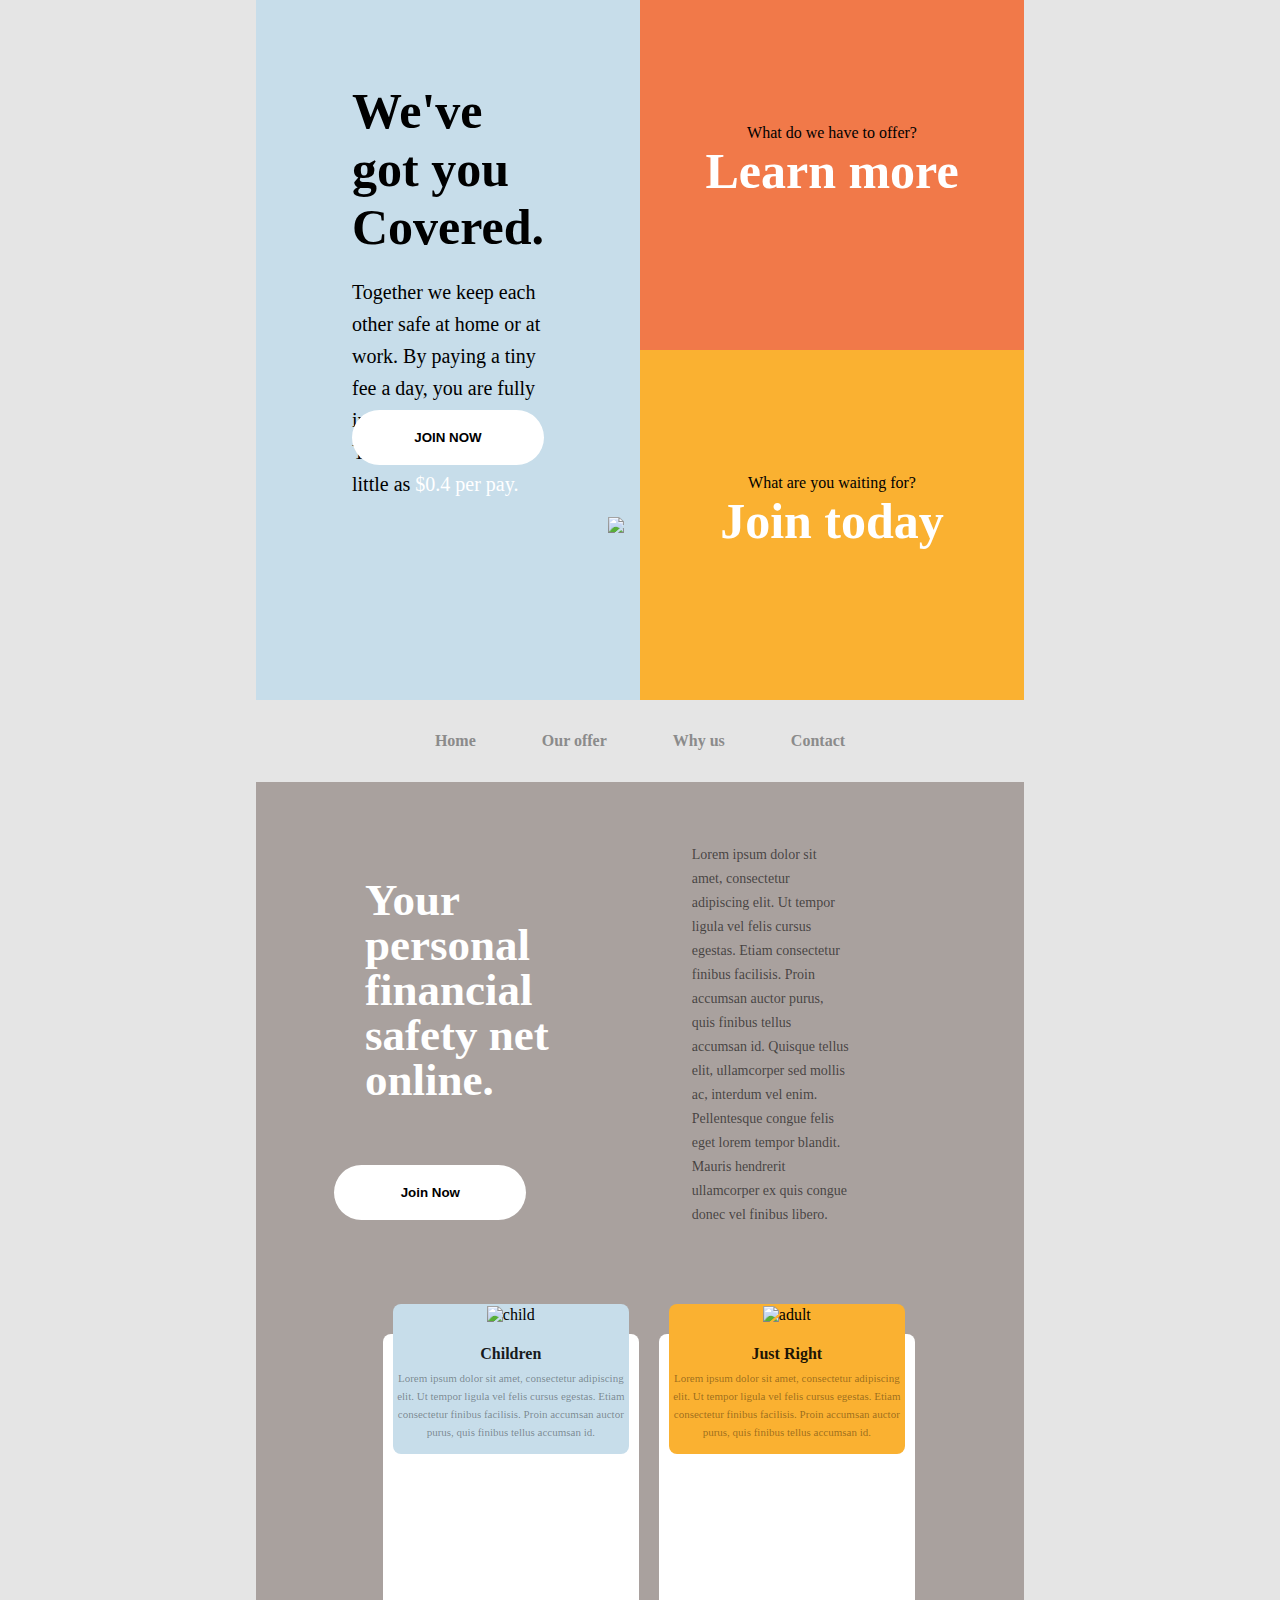
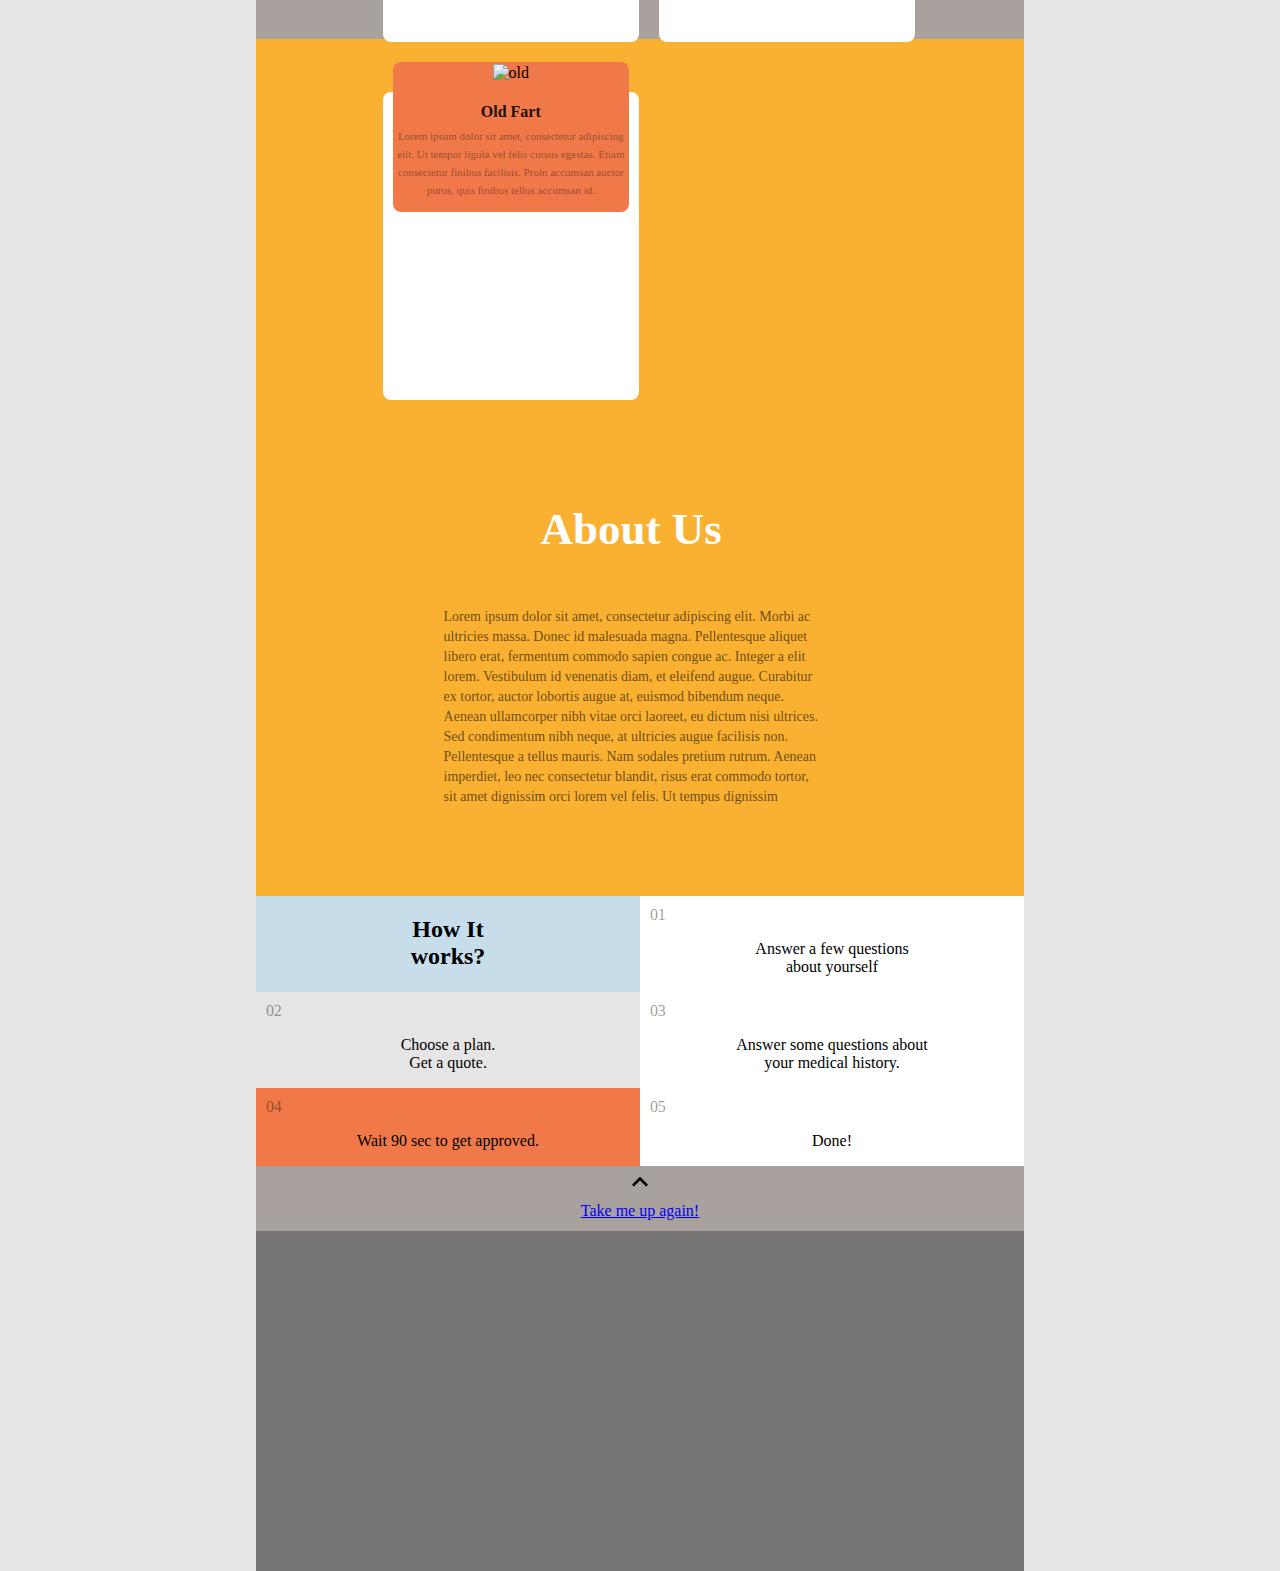
==== index.html @ 2e065f15 "Body Fix" ====
<!DOCTYPE html>
<html lang="en">
<head>
    <meta charset="UTF-8">
    <meta name="viewport" content="width=device-width, initial-scale=1.0">
    <link rel="stylesheet" href="style.css">
    <title>Home</title>
</head>
<body>
    <header>
        <section class="gheader">
            <article class="box1 blue">
                <div class="box1-item-1">
                    <h1>We've got you Covered.</h1>
                    <p>Together we keep each other safe at home or at work. By paying a tiny fee a day, you are fully insured all day long. You get it all for as little as 
                    <span class="whitetext">$0.4 per pay.</span></p>
                </div>
                <div class="box1-item-2">
                    <button>JOIN NOW</button>
                </div>
                <div class="box1-item-3">
                    <img src="img/family.png">
                </div>
            </article>
            <article class="box2 red">
                <p>What do we have to offer?</p>
                <h2 class="whitetext">Learn more</h2>
            </article>
            <article class="box3 yellow">
                <p>What are you waiting for?</p>
                <h2 class="whitetext">Join today</h2>
            </article>
        </section>
    </header>
    <nav>
        <ul class="navlist">
            <li class="nav-item"><a href="#">Home</a></li>
            <li class="nav-item"><a href="#">Our offer</a></li>
            <li class="nav-item"><a href="#">Why us</a></li>
            <li class="nav-item"><a href="contact.html">Contact</a></li>
        </ul>
    </nav>
    
    <main>
        <div class="grad-background maingrid">
          
                      <h1 class="mitem1 whitetext wrap">Your personal financial safety net online.</h1>
                      <div class="mitem2 wrap"> 
                      <button class="jbutton ">Join Now</button>   </div> 
                    <div class="mitem3 wrap">
                    <p>Lorem ipsum dolor sit amet, consectetur
                        adipiscing elit. Ut tempor ligula vel felis
                        cursus egestas. Etiam consectetur finibus
                        facilisis. Proin accumsan auctor purus, quis
                        finibus tellus accumsan id. Quisque tellus
                        elit, ullamcorper sed mollis ac, interdum vel
                        enim. Pellentesque congue felis eget lorem
                        tempor blandit. Mauris hendrerit
                        ullamcorper ex quis congue donec vel
                        finibus libero.</p>     
                    </div>
                    <div class="mitem4">
                        <ul class="hidden">
            
                            <li class="textframe">
                              <div class="blue imageframe">
                                <img class="gridimage" src="img/child.png" alt="child">
                                <div class="imgdesc">
                                  <h4>Children</h4>
                                  <p>Lorem ipsum dolor sit amet, consectetur
                                      adipiscing elit. Ut tempor ligula vel felis
                                      cursus egestas. Etiam consectetur finibus
                                      facilisis. Proin accumsan auctor purus,
                                      quis finibus tellus accumsan id.</p>
                                  </div>  
                              </div>  
                            </li>
            
                            <li class="textframe">
                              <div class="yellow imageframe">
                                <img class="gridimage" src="img/adult.png" alt="adult">
                                <div class="imgdesc">
                                  <h4>Just Right</h4>
                                  <p>Lorem ipsum dolor sit amet, consectetur
                                    adipiscing elit. Ut tempor ligula vel felis
                                    cursus egestas. Etiam consectetur finibus
                                    facilisis. Proin accumsan auctor purus,
                                    quis finibus tellus accumsan id.</p>
                                </div>  
                              </div>  
                            </li> 
            
                            <li class="textframe">
                              <div class="red imageframe">
                                <img class="gridimage"src="img/old.png" alt="old">
                                <div class="imgdesc">
                                  <h4>Old Fart</h4>
                                  <p>Lorem ipsum dolor sit amet, consectetur
                                      adipiscing elit. Ut tempor ligula vel felis
                                      cursus egestas. Etiam consectetur finibus
                                      facilisis. Proin accumsan auctor purus,
                                      quis finibus tellus accumsan id.</p>
                                </div>  
                              </div>  
                            </li>
                        </ul> 
                    </div>  
                    <div class="mitem5">
                        <h2>About Us</h2>
                        <p>Lorem ipsum dolor sit amet, consectetur adipiscing elit. Morbi ac
                            ultricies massa. Donec id malesuada magna. Pellentesque aliquet
                            libero erat, fermentum commodo sapien congue ac. Integer a elit
                            lorem. Vestibulum id venenatis diam, et eleifend augue. Curabitur ex
                            tortor, auctor lobortis augue at, euismod bibendum neque. Aenean
                            ullamcorper nibh vitae orci laoreet, eu dictum nisi ultrices. Sed
                            condimentum nibh neque, at ultricies augue facilisis non.
            
                            Pellentesque a tellus mauris. Nam sodales pretium rutrum. Aenean
                            imperdiet, leo nec consectetur blandit, risus erat commodo tortor, sit
                            amet dignissim orci lorem vel felis. Ut tempus dignissim</p>
                        </div>
                </div>
            </div>
            
<section class="flex-box">

    <div class="blue">
        <h2>How It <br>works?</h2>
    </div>

    <div class="white">
        <div class="numbers">01</div>
        <p>Answer a few questions <br>about yourself</p>
    </div>

    <div class="grey">
        <div class="numbers">02</div>
        <p>Choose a plan. <br>Get a quote.</p>
    </div>

    <div class="white">
        <div class="numbers">03</div>
        <p>Answer some questions about <br>your medical history.</p>
    </div>

    <div class="red">
        <div class="numbers">04</div>
        <p>Wait 90 sec to get approved.</p>
    </div>

    <div class="white">
        <div class="numbers">05</div>
        <p>Done!</p>
    </div>

</section>

<section class="button">
    <div class="arrow">
        <img src="img/keyboard-arrow-up.png" alt="arrow up">
    </div>
    <a href="#top">Take me up again!</a>
</section>

    </main>

    <footer>
        <section class="footer"></section>
    </footer>
</body>
</html>
---- style.css ----
html {
    font-family: Fira sans;
  }
  
  body{
    background-color:#E5E5E5;
    max-width: 60%;
    margin: auto;
    font-family: Fira Sans;
  }
  
  
  /*grid container för header*/
  .gheader{
    display: grid;
    grid-template-rows: repeat(2, 350px);
    grid-template-columns: repeat(2, 50%);
    grid-template-areas: 
    "one two"
    "one three";
  }
  
  /*box1 inuti gheader container*/
  .box1{
    grid-area: one;
    display: grid;
    align-items: center;
    justify-content: center;
    grid-template-rows: repeat(4, 25%);
    grid-template-columns: repeat(2, 50%);
  }
  
  /*class för texten inuti box1*/
  .box1-item-1{
    grid-column: 1 / 3;
    grid-row: 1 / 3;
    max-width: 50%;
    margin: auto;
    margin-top: 3rem;
  }
  
  .box1-item-1 h1{
    font-size: 50px;
    margin-block-end: 0;
  }
  
  .box1-item-1 p{
    font-size: 20px;
    line-height: 1.6;
  }
  
  /*class för knapp inuti box1*/
  .box1-item-2{
    grid-column: 1;
    grid-row: 3 / 4;
    max-width: 0;
    margin: auto;
  }
  
  .box1-item-2 button{
    background-color: white;
    text-align: center;
    cursor: pointer;
    border: none;
    padding: 20px;
    min-width: 12rem;
    border-radius: 3rem;
    font-weight: bold;
    transition: .2s transform ease-in-out;
    color: black;
  }
  
  .box1-item-2 button:hover{
    transform: scale(1.05);
  }
  
  /*class för img inuti box1*/
  .box1-item-3{
    display: flex;
    grid-column: 1 / 3;
    grid-row: 3 / 5;
    justify-self: flex-end;
    margin-right: 1rem;
  }
  
  .box1-item-3 img{
    max-height: 22em;
    max-width: 100%;
  }
  
  
  /*box2 inuti gheader container*/
  .box2{
    grid-area: two;
    display: flex;
    align-items: center;
    justify-content: center;
    flex-direction: column;
  }
  
  .box2 h2{
    font-size: 50px;
    margin-block-start: 0;
  }
  
  .box2 p{
    font-size: 16px;
    margin-block-end: 0;
  }
  
  /*box3 inuti gheader container*/
  .box3{
    grid-area: three;
    display: flex;
    align-items: center;
    justify-content: center;
    flex-direction: column;
  }
  
  .box3 h2{
    font-size: 50px;
    margin-block-start: 0;
  }
  
  .box3 p{
    font-size: 16px;
    margin-block-end: 0;
  }
  
  
/*Main grid start*/
.maingrid {
    display: grid;
    grid-template-columns: repeat(2, auto);
    grid-template-rows: repeat(4, auto);
  }
  .mitem1 {
    grid-column: 1/2;
    grid-row: 1/2;
    margin: auto;
    margin-top: 6rem;
    display: flex;
    justify-content: center;
    max-width: 50%;
  }
  .mitem2 {
    grid-column: 1/2;
    grid-row: 2/3;
    max-width: 50%;
    margin-left: 15%;
    display: flex;
    align-items: center;
    justify-content: center;
  }
  .mitem3 {
    display: flex;
    align-items: center;
    justify-content: center;
    grid-column: 2/3;
    grid-row: 1/3;
    max-width: 50%;
    margin-top: 15%;
  }
  
  .mitem4 {
    grid-column: 1/ span 3;
    grid-row: 3/4;
    display: flex;
    justify-content: center;
    margin-top: 10%;
    margin-left: 10%;
    margin-right: 10%;
  }
  .wrap    { 
    flex-wrap: wrap row;
  }  

  .mitem5 {
    grid-column: 1/3;
    grid-row: 4/6;
    display: flex;
    align-items: center;
    justify-content: center;
    flex-direction: column;
    margin-left: 25%;
    margin-right: 25%;
    margin-bottom: 10%;
  }
  .mitem2 > p {
    font-size: 20px;
    line-height: 1.6;
  }
  
  .item5 > h1 {
    font-size: 50px;
  }
  
  .item5 > p {
    max-width: 60%;
    font-size: 14px;
  }
  
  .maingrid p {
    font-size: 14px;
  }

  .imageframe {
    width: 236px;
    height: 150px;
    margin-top: -30px;
    margin-left: 10px;
    margin-right: 10px;
    border-radius: .5rem;
    align-content: center;
  
  }
  .textframe {
    background-color: white;
    text-align: center;
    max-width: 256px;
    min-height: 308px;
    border-radius: .5rem;
    margin-bottom: 50px;
    margin-left: 10px;
    margin-right: 10px;
  
  }
  .imgdesc {
    display: flex;
    align-items: center;
    flex-direction: column;  
  }
  .imgdesc > h4 {
    font-family: Frank Ruhl Libre;
    font-size: 16px;
    color: rgba(0, 0, 0, 0.9);
    margin-bottom: -5px;
  }
  .imgdesc > p {
    font-family: Fira Sans;
    font-size: 11px;
    line-height: 18px;
    color: rgba(0, 0, 0, 0.4);
  }
  .mitem1 {
      font-family: frank rhul libre;
      font-size: 45px;
      line-height: 100%;
  }
  .mitem3 {
      font-family: Fira Sans;
      font-size: 14px;
      line-height: 24px;
      color: rgba(0, 0, 0, 0.6);
  }
  .mitem5 > h2 {
      font-size: 45px;
      color: white;
  }
  .mitem5 > p {
      font-size: 14px;
      line-height: 20px;
      color: rgba(0, 0, 0, 0.6);
  }
  /*Slutet på main griden*/
  .hidden {
    display: flex;
    flex-wrap: wrap;
    list-style-type: none;
  }
  
  
  /*Slut på nested grid*/
  
  
  /*Knappen för body delen*/
  .jbutton {
    background-color: white;
    text-align: center;
    cursor: pointer;
    border: none;
    padding: 20px;
    min-width: 12rem;
    border-radius: 3rem;
    font-weight: bold;
    transition: .2s transform ease-in-out;
    color: black;
  }
  
  /* class för navlistan*/
  .navlist{
    display: flex;
    justify-content: center;
    text-align: center;
    margin: auto;
    padding: 2rem;
    justify-content: space-around;
    max-width:62%;
    font-weight: bold;
  }
  
  /* class för nav items */
  .nav-item{
    list-style: none;
  }
  
  .nav-item a{
    text-decoration: none;
    color: rgb(139, 139, 139);
  }
  
  .nav-item a:hover{
    color: black;
  }
  
  /* färger */
  .blue{
    background-color: #C7DDEA;
  }
  
  .red{
    background-color: #F17949;
  }
  
  .yellow{
    background-color: #FAB131;
  }
  
  .white {
    background-color: white;
  }
  
  .whitetext {
    color: white;
  }
  
  .darkgray {
    background-color: #A9A19E;
  }
  
  .grad-background {
    background: linear-gradient(180deg, #A9A19E 50%,#FAB131 50%);
  }
  
  
  /* Bilder till main
  .figure {
    display: grid;
    grid-template-columns: repeat(auto-fit, 230px);
    justify-content: center;
  }
  .container {
    margin: 15px;
    text-align: center;
  }
  */
  .gridimage {
    width: 100px;
    height: 170px;
    margin-top: -20px;
    padding: 0 25% 0 25%;
    object-fit: cover;
    object-position: 0px 30px;
  }
  
  /*sara*/
    .flex-box {
      display: grid;
      grid-template-columns: repeat(auto-fit, minmax(320px, 1fr));
      justify-content: center;
      text-align: center;
    }

    .flex-box > h2 {
      font-family: Frank Ruhl Libre;
      letter-spacing: -0.02em;
      color: rgba(0, 0, 0, 0.8);
    }
    
    .flex-box > p {
      font-style: normal;
      color: rgba(0, 0, 0, 0.7);
    }

    .numbers {
      font-family: Frank Ruhl Libre;
      letter-spacing: -0.02em;
      margin: 10px;
      color: rgba(0, 0, 0, 0.4);
      text-align: left;
    }

    .button {
        margin: 0 auto;
        height: 65px;
        text-align: center;
    
        background-color: #a9a19e;
    }

    .arrow {
      image-orientation: inherit;
    }
    
    
    .footer {
        margin: 0 auto;
        height: 340px;
    
        background-color: #777574;
    
    }

        /*contact element*/

    /*contact header, flexbox*/
    .contact-header{
      display: flex;
      flex-flow: row wrap;
      align-items: center;
      justify-content: flex-end;
      min-height: 350px;
      font-size: 2.4rem;
  }

  /*cheader flex items*/
  .cheader-flex-item1{
      text-align: center;
      flex-basis: 40%;
      margin-top: 3rem;
  }
  
  .cheader-flex-item2{
      justify-self: flex-start;
      flex-basis: 30%;
      margin-bottom: -3.7rem;
  }

  /*contact main*/
  .cmain{
      min-height: 600px;
  }

  /*flexbox main*/ 
  .cmain-flexbox{
      display: flex;
      flex-flow: row wrap;
      min-height: 600px;
      justify-content: space-around;
  }

  /*flexbox main items*/ 
  .cmain-flex-item1{
      flex-basis: 30%;
      margin-top: 8rem;
  }

  .cmain-flex-item1 h1{
      font-size: 2.7rem;
      margin-top: 0;
  }
 
  .cmain-flex-item2{
      flex-basis: 43%;
      margin-top: 8rem;
  }

  /*formulär*/
  .cmain-flex-item2 label{
      color: #e0dad8;
  }

  input[type=text]{
      padding: 12px;
      border: 2px solid #A9A19E;
      display: block;

  }

/*flexbox för map*/
  .map{
      background-image: url("img/map.png");
      min-height: 400px;
  }


/*contact footer*/
  .cfooter{
      min-height: 300px;
      background-color: grey;
  }


    
  
    /* Media queries */
  @media screen and (max-width:700px){
  
    body{
        max-width: 100%;
    }
    .grad-background {
        background: linear-gradient(180deg, #A9A19E 75%,#FAB131 25%);
      }
    .gheader{
        grid-template-rows: repeat(4, 350px);
        grid-template-columns: repeat(1, auto);
        grid-template-areas: 
        "one"
        "one"
        "two"
        "three";
    }
    
    .box1{
        grid-template-rows: repeat(4, auto);
        grid-template-columns: repeat(1, auto);
    }
    
    .box1-item-1{
        max-width: 100%;
        grid-row: 1 / 1;
        margin: 0;
        padding: 10px;
    }
    
    .box1-item-1 p{
        font-size: 14px;
    }
    
    .box1-item-2{
        grid-row: 2 / 3;
        max-width: 100%;
        margin: 0;
        padding: 10px;
    }
    
    nav{
        display: none;
    }
  
    }
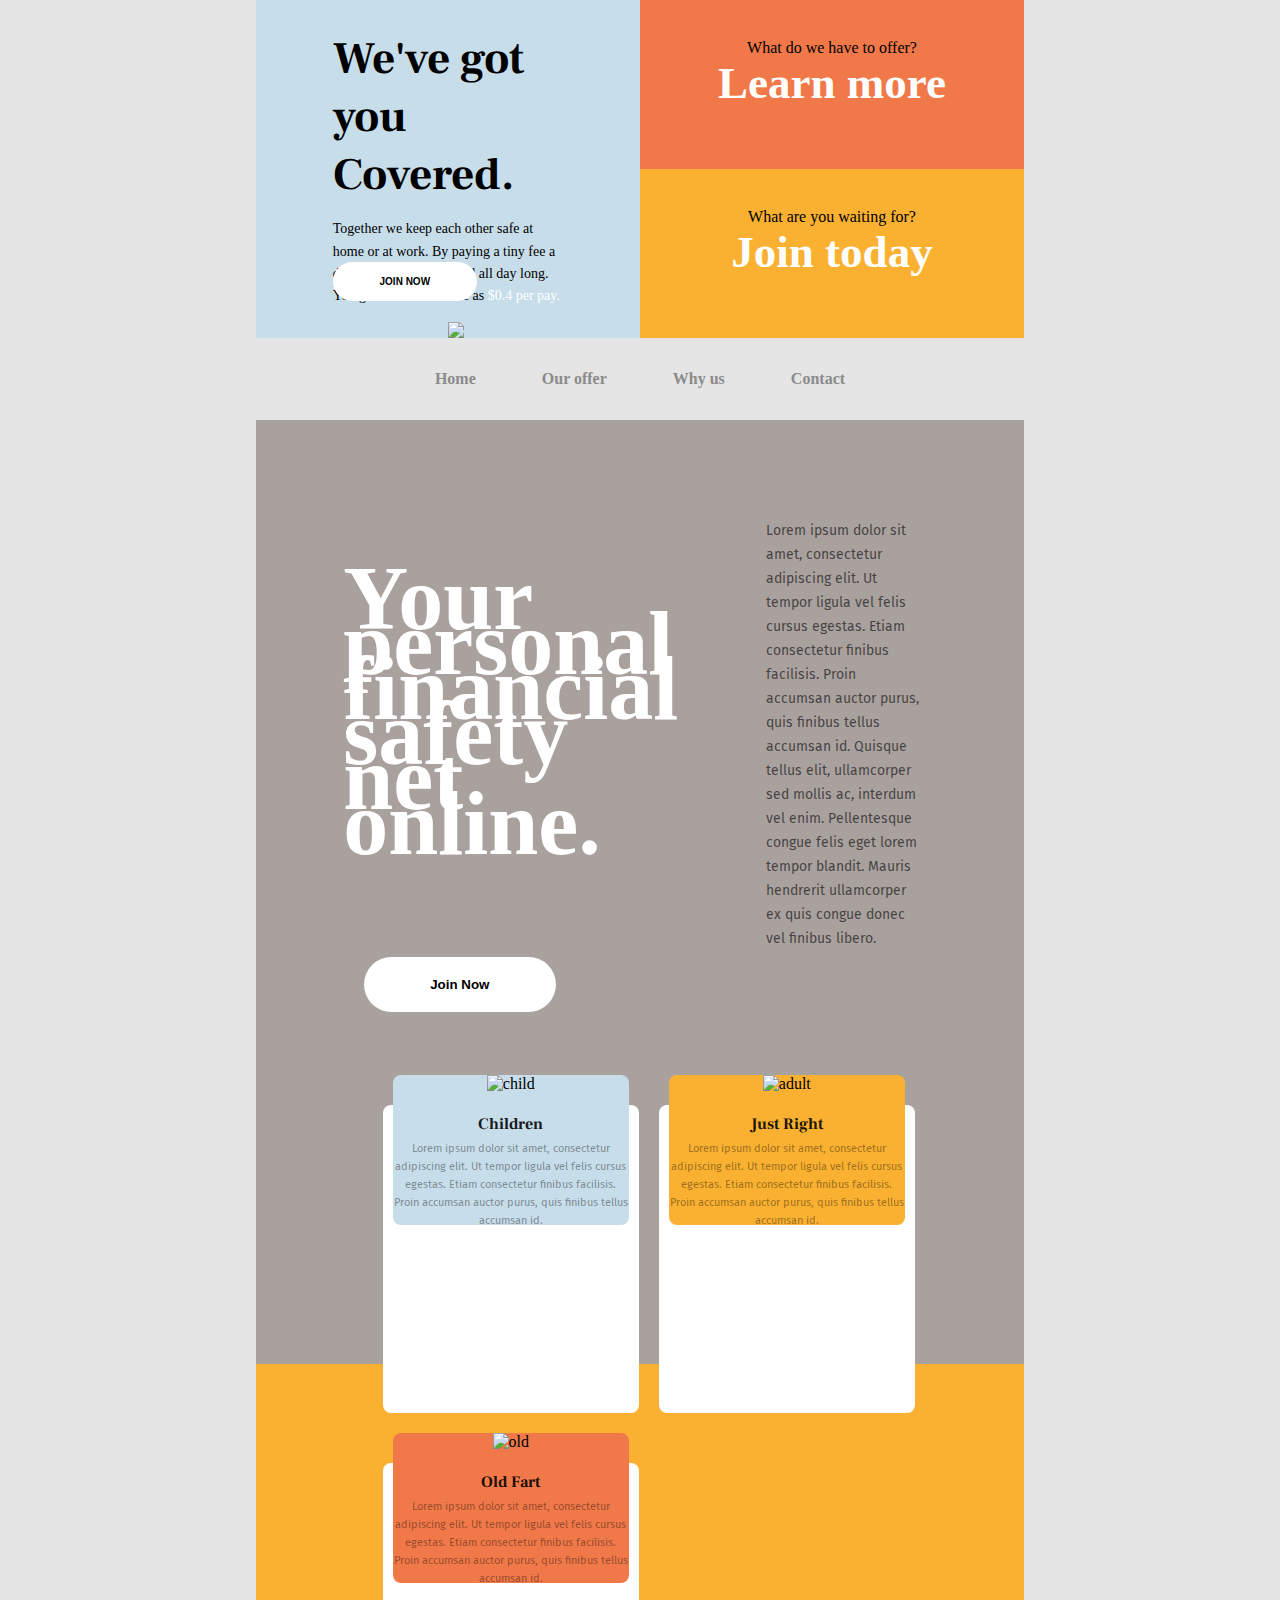
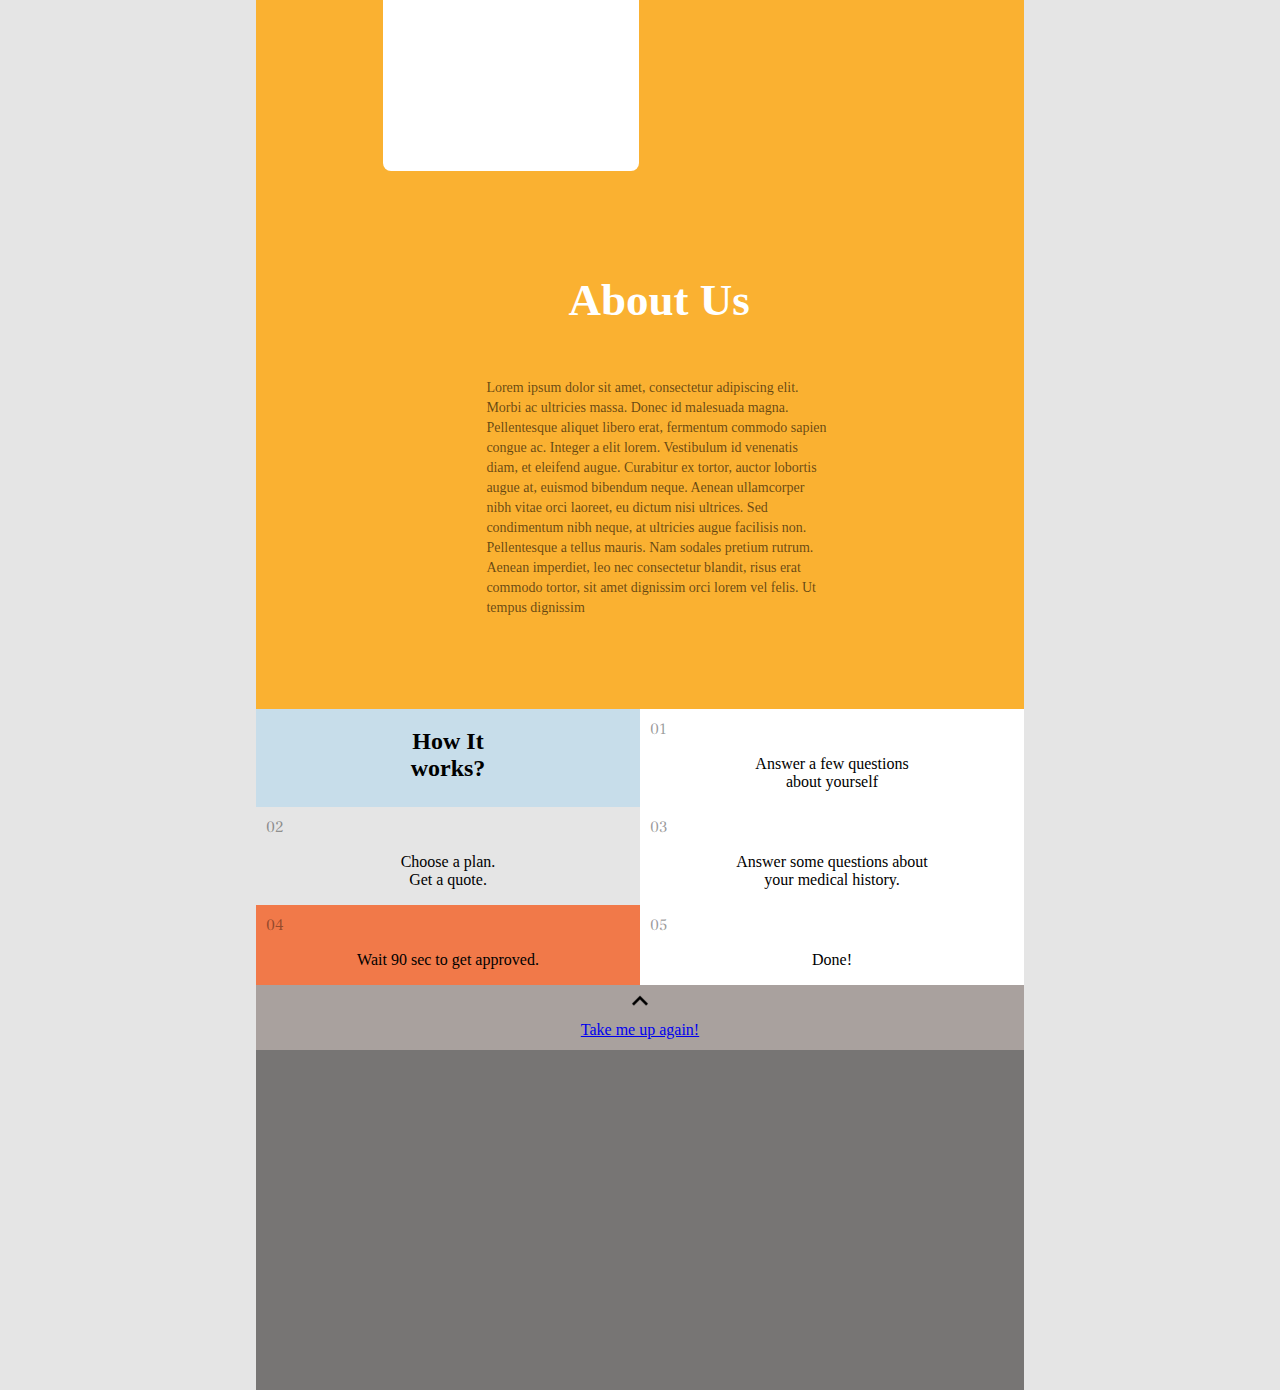
==== commit fa0425ae: "Body uppdatering" ====
--- a/index.html
+++ b/index.html
@@ -4,6 +4,7 @@
     <meta charset="UTF-8">
     <meta name="viewport" content="width=device-width, initial-scale=1.0">
     <link rel="stylesheet" href="style.css">
+    <link href="https://fonts.googleapis.com/css2?family=Fira+Sans&family=Frank+Ruhl+Libre&display=swap" rel="stylesheet">
     <title>Home</title>
 </head>
 <body>
@@ -44,10 +45,10 @@
     <main>
         <div class="grad-background maingrid">
           
-                      <h1 class="mitem1 whitetext wrap">Your personal financial safety net online.</h1>
-                      <div class="mitem2 wrap"> 
-                      <button class="jbutton ">Join Now</button>   </div> 
-                    <div class="mitem3 wrap">
+                      <div class="mitem1 mh1"><h1 style="font-family: 'frank rhul libre';" class="whitetext ">Your personal financial safety net online.</h1></div>
+                      <div class="mitem2"> 
+                      <button class="jbutton">Join Now</button>   </div> 
+                    <div class="mitem3 ">
                     <p>Lorem ipsum dolor sit amet, consectetur
                         adipiscing elit. Ut tempor ligula vel felis
                         cursus egestas. Etiam consectetur finibus
--- a/style.css
+++ b/style.css
@@ -1,19 +1,15 @@
-html {
-    font-family: Fira sans;
-  }
-  
   body{
     background-color:#E5E5E5;
     max-width: 60%;
     margin: auto;
-    font-family: Fira Sans;
+
   }
   
   
   /*grid container för header*/
   .gheader{
     display: grid;
-    grid-template-rows: repeat(2, 350px);
+    grid-template-rows: repeat(autofill, 250px);
     grid-template-columns: repeat(2, 50%);
     grid-template-areas: 
     "one two"
@@ -26,35 +22,33 @@
     display: grid;
     align-items: center;
     justify-content: center;
-    grid-template-rows: repeat(4, 25%);
+    grid-template-rows: repeat(autofill);
     grid-template-columns: repeat(2, 50%);
   }
   
   /*class för texten inuti box1*/
   .box1-item-1{
     grid-column: 1 / 3;
-    grid-row: 1 / 3;
-    max-width: 50%;
+    max-width: 60%;
     margin: auto;
-    margin-top: 3rem;
   }
   
   .box1-item-1 h1{
-    font-size: 50px;
+    font-size: 45px;
     margin-block-end: 0;
   }
   
   .box1-item-1 p{
-    font-size: 20px;
+    font-size: 14px;
     line-height: 1.6;
   }
   
   /*class för knapp inuti box1*/
   .box1-item-2{
-    grid-column: 1;
-    grid-row: 3 / 4;
-    max-width: 0;
-    margin: auto;
+    justify-self: end;
+    min-width: 60%;
+    max-width: 60%;
+    margin-top: -50%;
   }
   
   .box1-item-2 button{
@@ -62,12 +56,13 @@
     text-align: center;
     cursor: pointer;
     border: none;
-    padding: 20px;
-    min-width: 12rem;
+    padding: 14px;
+    min-width: 9rem;
     border-radius: 3rem;
     font-weight: bold;
     transition: .2s transform ease-in-out;
     color: black;
+    font-size: 10px;
   }
   
   .box1-item-2 button:hover{
@@ -76,16 +71,17 @@
   
   /*class för img inuti box1*/
   .box1-item-3{
-    display: flex;
-    grid-column: 1 / 3;
-    grid-row: 3 / 5;
-    justify-self: flex-end;
-    margin-right: 1rem;
+    grid-column: 2 / 3;
+    grid-row: 2 / 5;
+    align-self: end;
+    justify-self: end;
+    padding-right: 1rem;
+    display: contents;
   }
   
   .box1-item-3 img{
-    max-height: 22em;
     max-width: 100%;
+    object-fit: cover;
   }
   
   
@@ -99,7 +95,7 @@
   }
   
   .box2 h2{
-    font-size: 50px;
+    font-size: 45px;
     margin-block-start: 0;
   }
   
@@ -118,7 +114,7 @@
   }
   
   .box3 h2{
-    font-size: 50px;
+    font-size: 45px;
     margin-block-start: 0;
   }
   
@@ -132,8 +128,9 @@
 .maingrid {
     display: grid;
     grid-template-columns: repeat(2, auto);
-    grid-template-rows: repeat(4, auto);
-  }
+    grid-template-rows: repeat(5, auto);
+  }
+  
   .mitem1 {
     grid-column: 1/2;
     grid-row: 1/2;
@@ -143,25 +140,30 @@
     justify-content: center;
     max-width: 50%;
   }
+
   .mitem2 {
     grid-column: 1/2;
     grid-row: 2/3;
     max-width: 50%;
     margin-left: 15%;
-    display: flex;
-    align-items: center;
-    justify-content: center;
-  }
+    margin-top: 10%;
+    display: flex;
+    align-items: center;
+    justify-content: center;
+  }
+
   .mitem3 {
     display: flex;
     align-items: center;
     justify-content: center;
     grid-column: 2/3;
     grid-row: 1/3;
-    max-width: 50%;
+    max-width: 60%;
     margin-top: 15%;
   }
-  
+  h1 {
+    font-family: 'Frank Ruhl Libre', serif;
+  }
   .mitem4 {
     grid-column: 1/ span 3;
     grid-row: 3/4;
@@ -171,9 +173,6 @@
     margin-left: 10%;
     margin-right: 10%;
   }
-  .wrap    { 
-    flex-wrap: wrap row;
-  }  
 
   .mitem5 {
     grid-column: 1/3;
@@ -182,17 +181,19 @@
     align-items: center;
     justify-content: center;
     flex-direction: column;
-    margin-left: 25%;
+    margin-left: 30%;
     margin-right: 25%;
     margin-bottom: 10%;
   }
-  .mitem2 > p {
+
+  .mitem3 > div > p {
     font-size: 20px;
     line-height: 1.6;
   }
   
-  .item5 > h1 {
-    font-size: 50px;
+  .mh1 {
+    font-size: 45px;
+    font-family: 'Frank Ruhl Libre', serif;
   }
   
   .item5 > p {
@@ -262,17 +263,14 @@
       line-height: 20px;
       color: rgba(0, 0, 0, 0.6);
   }
-  /*Slutet på main griden*/
+  
   .hidden {
     display: flex;
     flex-wrap: wrap;
     list-style-type: none;
   }
   
-  
-  /*Slut på nested grid*/
-  
-  
+  /*Slutet på main griden*/
   /*Knappen för body delen*/
   .jbutton {
     background-color: white;
@@ -500,7 +498,7 @@
         max-width: 100%;
     }
     .grad-background {
-        background: linear-gradient(180deg, #A9A19E 75%,#FAB131 25%);
+        background: linear-gradient(180deg, #A9A19E 80%,#FAB131 20%);
       }
     .gheader{
         grid-template-rows: repeat(4, 350px);
@@ -512,31 +510,76 @@
         "three";
     }
     
-    .box1{
-        grid-template-rows: repeat(4, auto);
-        grid-template-columns: repeat(1, auto);
-    }
-    
-    .box1-item-1{
-        max-width: 100%;
-        grid-row: 1 / 1;
-        margin: 0;
-        padding: 10px;
-    }
-    
-    .box1-item-1 p{
-        font-size: 14px;
-    }
-    
+    .box1-item-1, .box1-item-2{
+      max-width: 90%;
+      min-width: 90%;
+      padding: 0;
+    }
+
     .box1-item-2{
-        grid-row: 2 / 3;
-        max-width: 100%;
-        margin: 0;
-        padding: 10px;
-    }
-    
+      grid-column: 1;
+      grid-row: 2;
+      margin: 0;
+    }
+
+    .box1-item-3{
+      display: block;
+      max-width: 85%;
+      grid-column: 1/3;
+      grid-row: 3;
+      overflow: auto;
+      margin-bottom: -1%;
+    }
+
     nav{
         display: none;
     }
-  
+
+    .mitem1 {
+      grid-column: 1/4;
+      grid-row: 1/2;
+      margin-top: 5%;
+      margin-left: 5%;
+      margin-right: -25px;
+  }
+    
+    .mitem2 {
+      grid-column: 1/2;
+      grid-row: 2/3;
+      margin-left: 25%;
+      margin-top: 10%;
+      display: flex;
+      align-items: center;
+      justify-content: center;
+  }
+    
+    .mitem3 {
+      display: flex;
+      grid-column: 1/4;
+      grid-row: 3/3;
+      margin-top: 15%;
+      margin-right: 40px;
+      margin-left: 10%;
+  }
+      
+   .mitem4 {
+      grid-column: 1/2;
+      grid-row: 4/5;
+      margin-top: 10%;
+      margin-right: 10%;
+  }
+
+  .mitem5 {
+      grid-column: 1/3;
+      grid-row: 5/6;
+      display: flex;
+      align-items: center;
+      justify-content: center;
+      flex-direction: column;
+      margin-top: -40px;
+      margin-left: 10%;
+      margin-right: 5%;
+      margin-bottom: 15%;
+  }
+
     }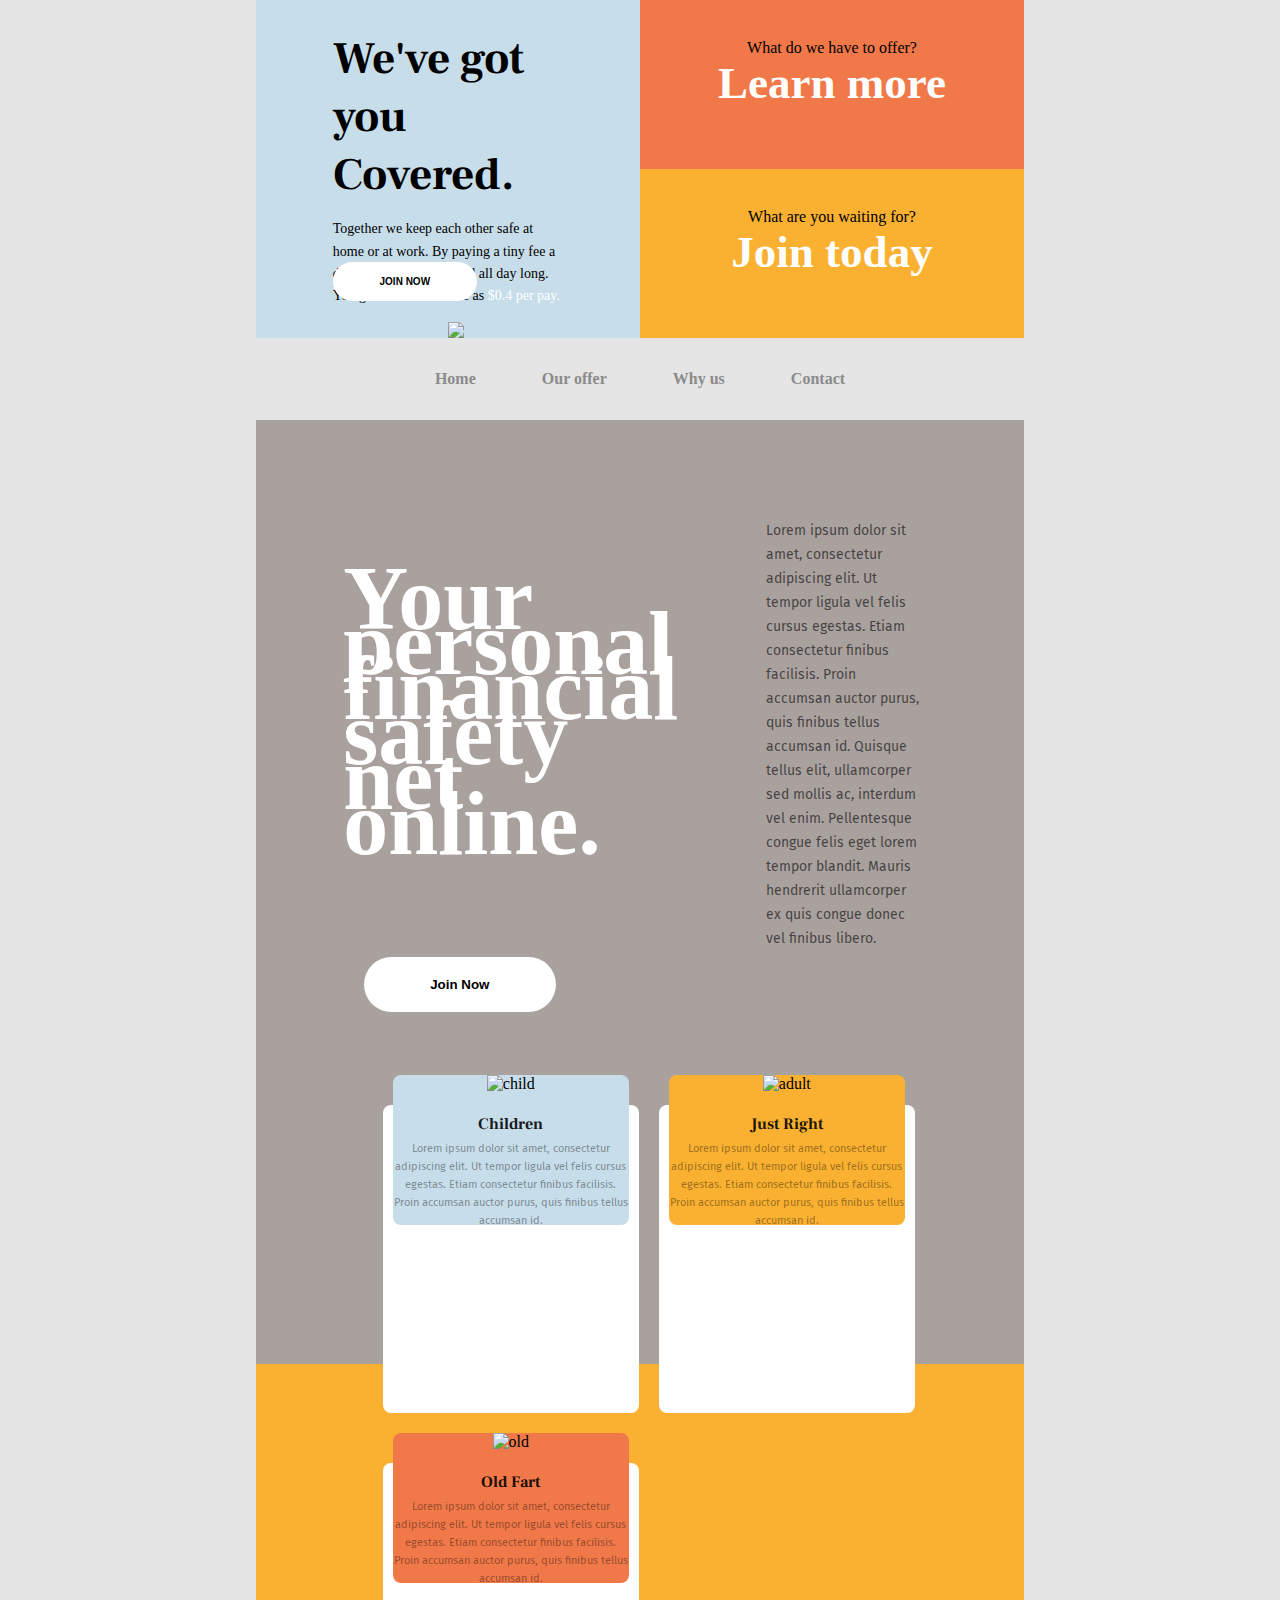
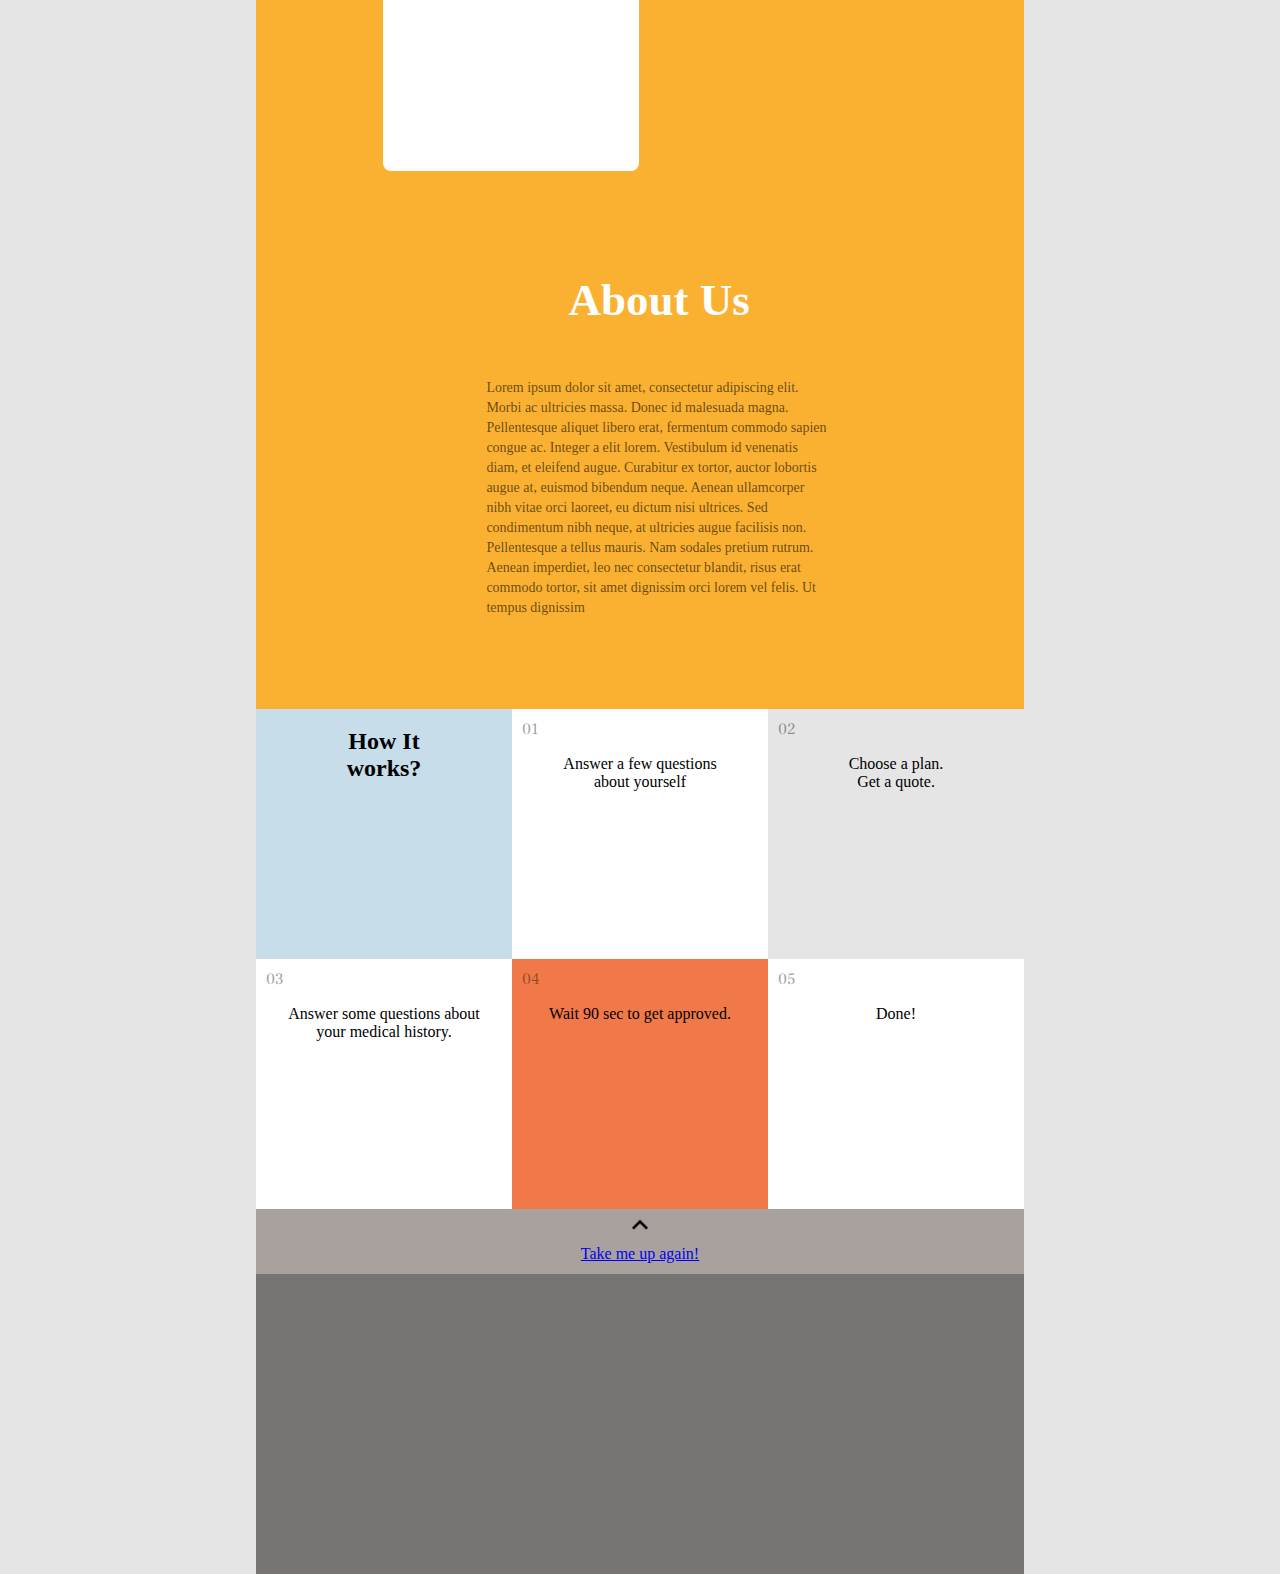
==== commit 80a9bd39: "Merge branch 'master' of https://github.com/NicholasRumack/insurance-project" ====
--- a/index.html
+++ b/index.html
@@ -125,31 +125,31 @@
             
 <section class="flex-box">
 
-    <div class="blue">
+    <div class="blue box">
         <h2>How It <br>works?</h2>
     </div>
 
-    <div class="white">
+    <div class="white box">
         <div class="numbers">01</div>
         <p>Answer a few questions <br>about yourself</p>
     </div>
 
-    <div class="grey">
+    <div class="grey box">
         <div class="numbers">02</div>
         <p>Choose a plan. <br>Get a quote.</p>
     </div>
 
-    <div class="white">
+    <div class="white box">
         <div class="numbers">03</div>
         <p>Answer some questions about <br>your medical history.</p>
     </div>
 
-    <div class="red">
+    <div class="red box">
         <div class="numbers">04</div>
         <p>Wait 90 sec to get approved.</p>
     </div>
 
-    <div class="white">
+    <div class="white box">
         <div class="numbers">05</div>
         <p>Done!</p>
     </div>
--- a/style.css
+++ b/style.css
@@ -364,9 +364,13 @@
   /*sara*/
     .flex-box {
       display: grid;
-      grid-template-columns: repeat(auto-fit, minmax(320px, 1fr));
+      grid-template-columns: repeat(auto-fit, minmax(250px, 1fr));
       justify-content: center;
       text-align: center;
+      }
+
+    .box {
+      min-height: 250px;
     }
 
     .flex-box > h2 {
@@ -402,9 +406,7 @@
     
     
     .footer {
-        margin: 0 auto;
-        height: 340px;
-    
+        height: 300px;
         background-color: #777574;
     
     }
@@ -482,12 +484,12 @@
   }
 
 
-/*contact footer*/
+/*contact footer
   .cfooter{
       min-height: 300px;
       background-color: grey;
   }
-
+*/
 
     
   
@@ -581,5 +583,13 @@
       margin-right: 5%;
       margin-bottom: 15%;
   }
+    .flex-box {
+      max-width: 100%;
+      min-width: 100%;
+    }
+
+    .button {
+      display: none;
+    }
 
     }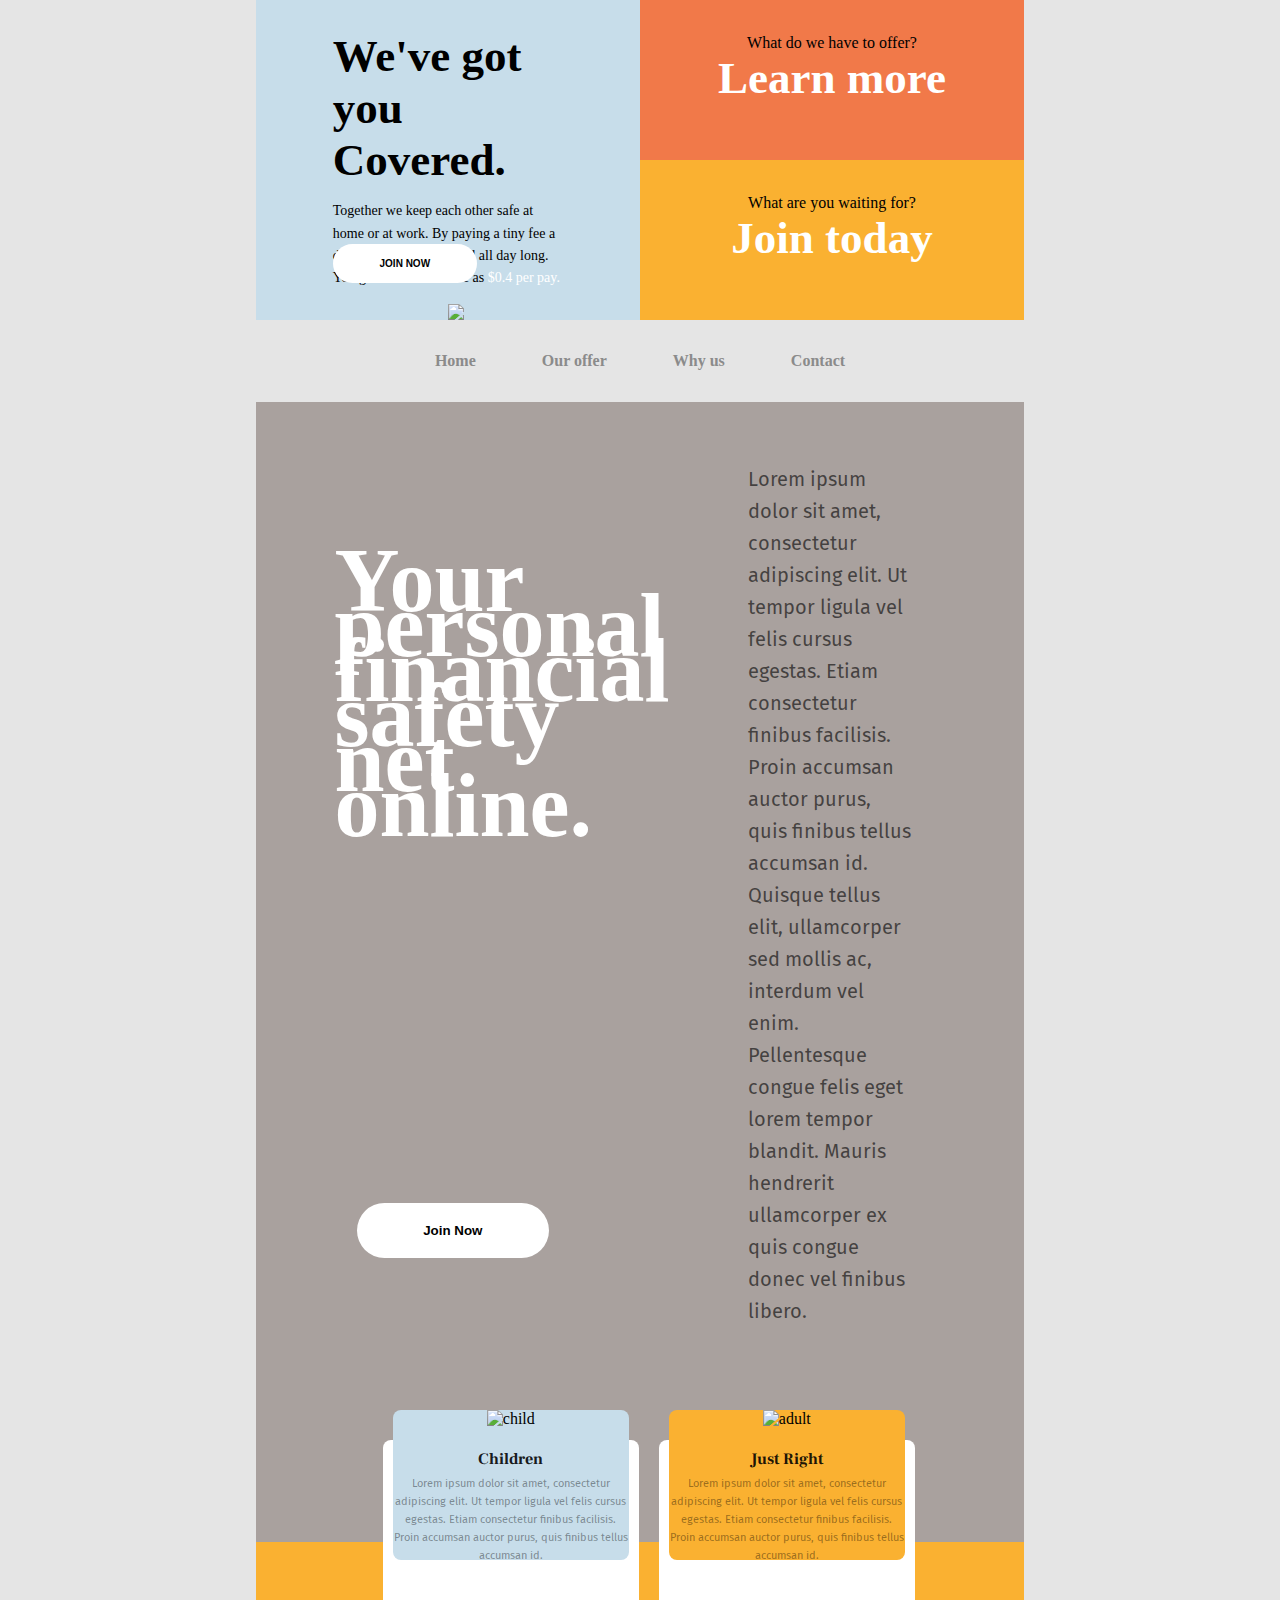
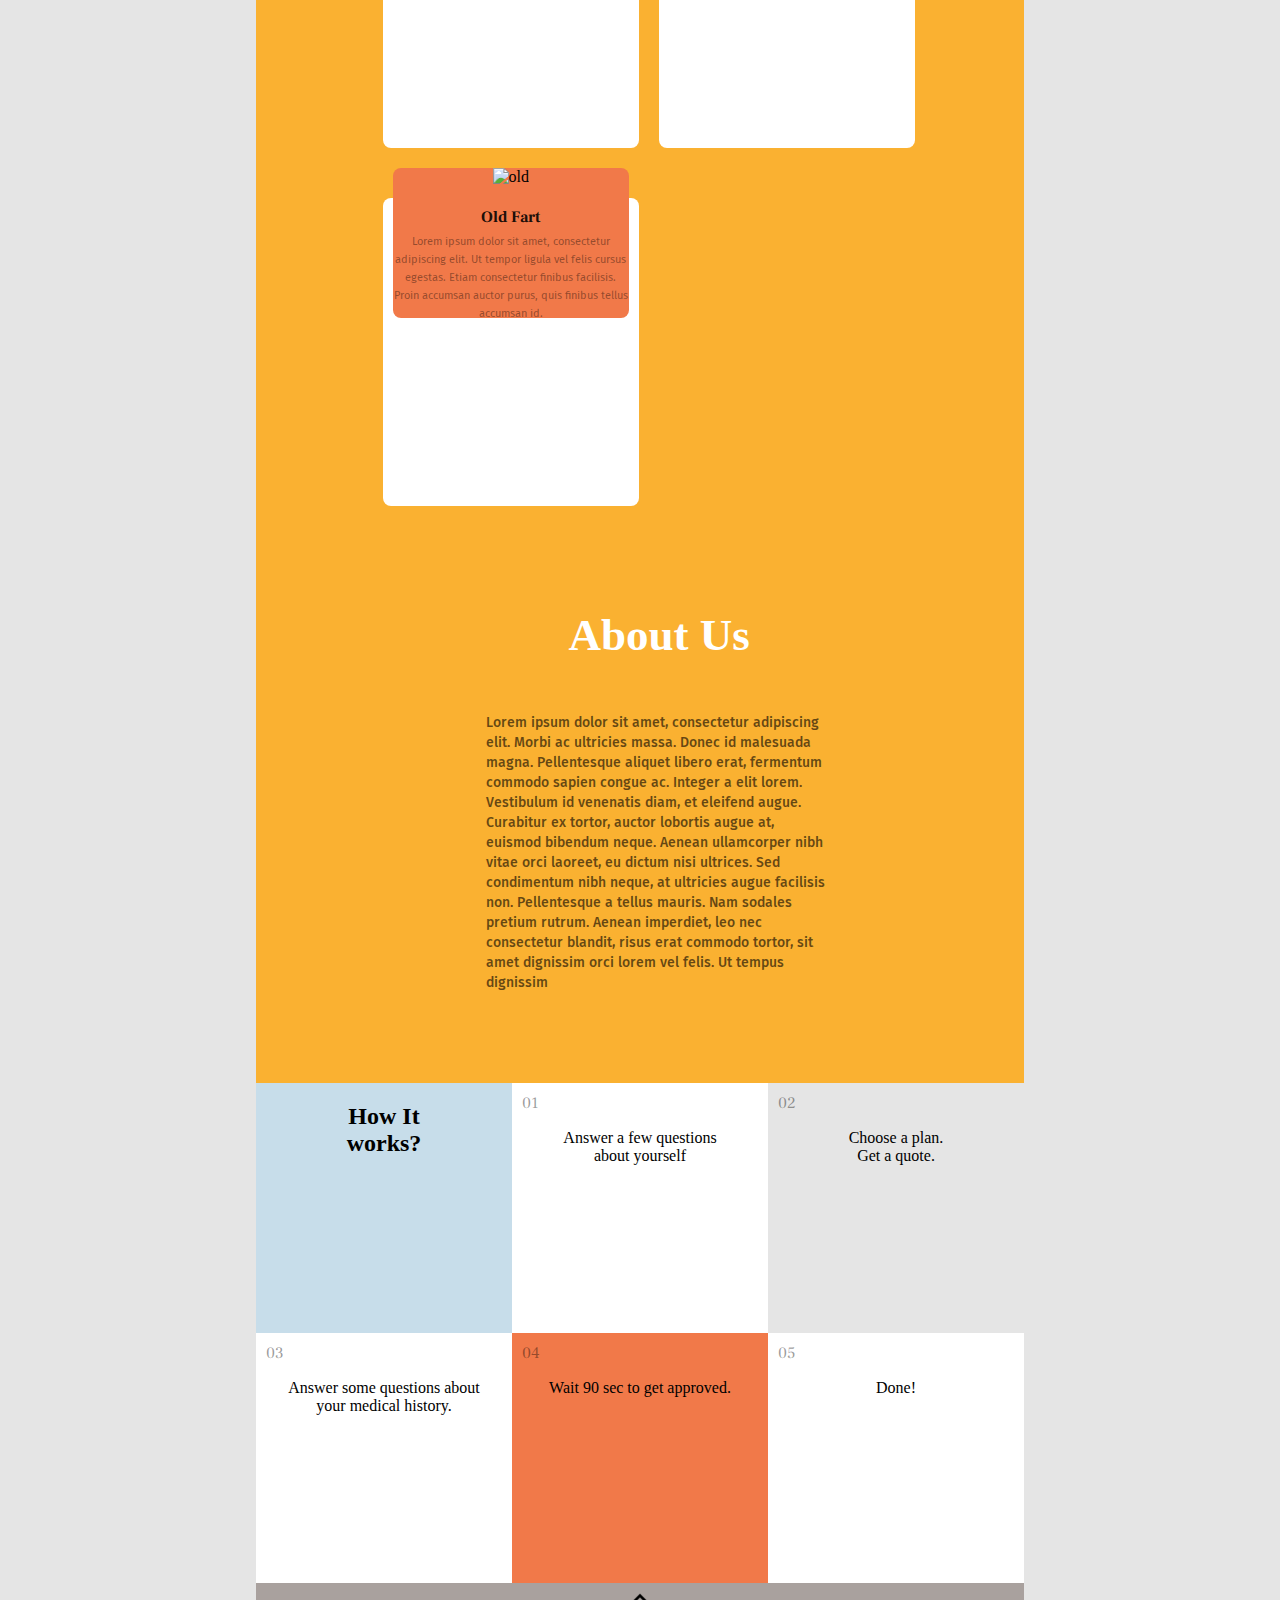
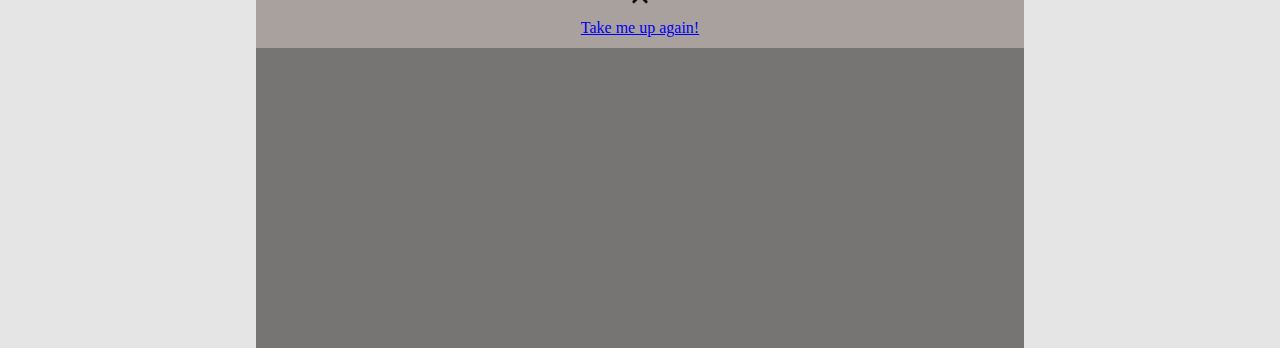
==== commit 3da13a86: "Snart klar med mitten" ====
--- a/index.html
+++ b/index.html
@@ -45,7 +45,7 @@
     <main>
         <div class="grad-background maingrid">
           
-                      <div class="mitem1 mh1"><h1 style="font-family: 'frank rhul libre';" class="whitetext ">Your personal financial safety net online.</h1></div>
+                      <div class="mitem1"><h1 class="whitetext">Your personal financial safety net online.</h1></div>
                       <div class="mitem2"> 
                       <button class="jbutton">Join Now</button>   </div> 
                     <div class="mitem3 ">
--- a/style.css
+++ b/style.css
@@ -1,8 +1,8 @@
-  body{
+body{
     background-color:#E5E5E5;
     max-width: 60%;
     margin: auto;
-
+  
   }
   
   
@@ -124,8 +124,8 @@
   }
   
   
-/*Main grid start*/
-.maingrid {
+  /*Main grid start*/
+  .maingrid {
     display: grid;
     grid-template-columns: repeat(2, auto);
     grid-template-rows: repeat(5, auto);
@@ -140,7 +140,7 @@
     justify-content: center;
     max-width: 50%;
   }
-
+  
   .mitem2 {
     grid-column: 1/2;
     grid-row: 2/3;
@@ -151,7 +151,7 @@
     align-items: center;
     justify-content: center;
   }
-
+  
   .mitem3 {
     display: flex;
     align-items: center;
@@ -161,9 +161,7 @@
     max-width: 60%;
     margin-top: 15%;
   }
-  h1 {
-    font-family: 'Frank Ruhl Libre', serif;
-  }
+  
   .mitem4 {
     grid-column: 1/ span 3;
     grid-row: 3/4;
@@ -173,7 +171,7 @@
     margin-left: 10%;
     margin-right: 10%;
   }
-
+  
   .mitem5 {
     grid-column: 1/3;
     grid-row: 4/6;
@@ -183,28 +181,22 @@
     flex-direction: column;
     margin-left: 30%;
     margin-right: 25%;
-    margin-bottom: 10%;
-  }
-
-  .mitem3 > div > p {
+    margin-bottom: 10%;    
+  }
+  
+  .mitem3 > p {
     font-size: 20px;
     line-height: 1.6;
-  }
-  
-  .mh1 {
-    font-size: 45px;
-    font-family: 'Frank Ruhl Libre', serif;
+    font-family: 'fira sans';
   }
   
   .item5 > p {
     max-width: 60%;
     font-size: 14px;
-  }
-  
-  .maingrid p {
-    font-size: 14px;
-  }
-
+    font-family: 'fira sans';
+  }
+  
+  
   .imageframe {
     width: 236px;
     height: 150px;
@@ -232,24 +224,24 @@
     flex-direction: column;  
   }
   .imgdesc > h4 {
-    font-family: Frank Ruhl Libre;
+    font-family: 'Frank Ruhl Libre';
     font-size: 16px;
     color: rgba(0, 0, 0, 0.9);
     margin-bottom: -5px;
   }
   .imgdesc > p {
-    font-family: Fira Sans;
+    font-family: 'Fira Sans';
     font-size: 11px;
     line-height: 18px;
     color: rgba(0, 0, 0, 0.4);
   }
   .mitem1 {
-      font-family: frank rhul libre;
+      font-family: 'frank rhul libre';
       font-size: 45px;
       line-height: 100%;
   }
   .mitem3 {
-      font-family: Fira Sans;
+      font-family: 'Fira Sans';
       font-size: 14px;
       line-height: 24px;
       color: rgba(0, 0, 0, 0.6);
@@ -257,11 +249,14 @@
   .mitem5 > h2 {
       font-size: 45px;
       color: white;
+      font-family: 'frank rhul libre';
   }
   .mitem5 > p {
-      font-size: 14px;
-      line-height: 20px;
-      color: rgba(0, 0, 0, 0.6);
+    font-size: 14px;
+    line-height: 20px;
+    font-weight: 500;
+    color: rgba(0, 0, 0, 0.6);
+    font-family: 'fira sans';
   }
   
   .hidden {
@@ -368,13 +363,13 @@
       justify-content: center;
       text-align: center;
       }
-
+  
     .box {
       min-height: 250px;
     }
-
+  
     .flex-box > h2 {
-      font-family: Frank Ruhl Libre;
+      font-family: 'Frank Ruhl Libre';
       letter-spacing: -0.02em;
       color: rgba(0, 0, 0, 0.8);
     }
@@ -383,15 +378,15 @@
       font-style: normal;
       color: rgba(0, 0, 0, 0.7);
     }
-
+  
     .numbers {
-      font-family: Frank Ruhl Libre;
+      font-family: 'Frank Ruhl Libre';
       letter-spacing: -0.02em;
       margin: 10px;
       color: rgba(0, 0, 0, 0.4);
       text-align: left;
     }
-
+  
     .button {
         margin: 0 auto;
         height: 65px;
@@ -399,7 +394,7 @@
     
         background-color: #a9a19e;
     }
-
+  
     .arrow {
       image-orientation: inherit;
     }
@@ -410,9 +405,9 @@
         background-color: #777574;
     
     }
-
+  
         /*contact element*/
-
+  
     /*contact header, flexbox*/
     .contact-header{
       display: flex;
@@ -422,7 +417,7 @@
       min-height: 350px;
       font-size: 2.4rem;
   }
-
+  
   /*cheader flex items*/
   .cheader-flex-item1{
       text-align: center;
@@ -435,12 +430,12 @@
       flex-basis: 30%;
       margin-bottom: -3.7rem;
   }
-
+  
   /*contact main*/
   .cmain{
       min-height: 600px;
   }
-
+  
   /*flexbox main*/ 
   .cmain-flexbox{
       display: flex;
@@ -448,49 +443,49 @@
       min-height: 600px;
       justify-content: space-around;
   }
-
+  
   /*flexbox main items*/ 
   .cmain-flex-item1{
       flex-basis: 30%;
       margin-top: 8rem;
   }
-
+  
   .cmain-flex-item1 h1{
       font-size: 2.7rem;
       margin-top: 0;
   }
- 
+  
   .cmain-flex-item2{
       flex-basis: 43%;
       margin-top: 8rem;
   }
-
+  
   /*formulär*/
   .cmain-flex-item2 label{
       color: #e0dad8;
   }
-
+  
   input[type=text]{
       padding: 12px;
       border: 2px solid #A9A19E;
       display: block;
-
-  }
-
-/*flexbox för map*/
+  
+  }
+  
+  /*flexbox för map*/
   .map{
       background-image: url("img/map.png");
       min-height: 400px;
   }
-
-
-/*contact footer
+  
+  
+  /*contact footer
   .cfooter{
       min-height: 300px;
       background-color: grey;
   }
-*/
-
+  */
+  
     
   
     /* Media queries */
@@ -517,13 +512,13 @@
       min-width: 90%;
       padding: 0;
     }
-
+  
     .box1-item-2{
       grid-column: 1;
       grid-row: 2;
       margin: 0;
     }
-
+  
     .box1-item-3{
       display: block;
       max-width: 85%;
@@ -532,17 +527,16 @@
       overflow: auto;
       margin-bottom: -1%;
     }
-
+  
     nav{
         display: none;
     }
-
+  
     .mitem1 {
       grid-column: 1/4;
       grid-row: 1/2;
       margin-top: 5%;
-      margin-left: 5%;
-      margin-right: -25px;
+  
   }
     
     .mitem2 {
@@ -570,7 +564,7 @@
       margin-top: 10%;
       margin-right: 10%;
   }
-
+  
   .mitem5 {
       grid-column: 1/3;
       grid-row: 5/6;
@@ -587,9 +581,9 @@
       max-width: 100%;
       min-width: 100%;
     }
-
+  
     .button {
       display: none;
     }
-
+  
     }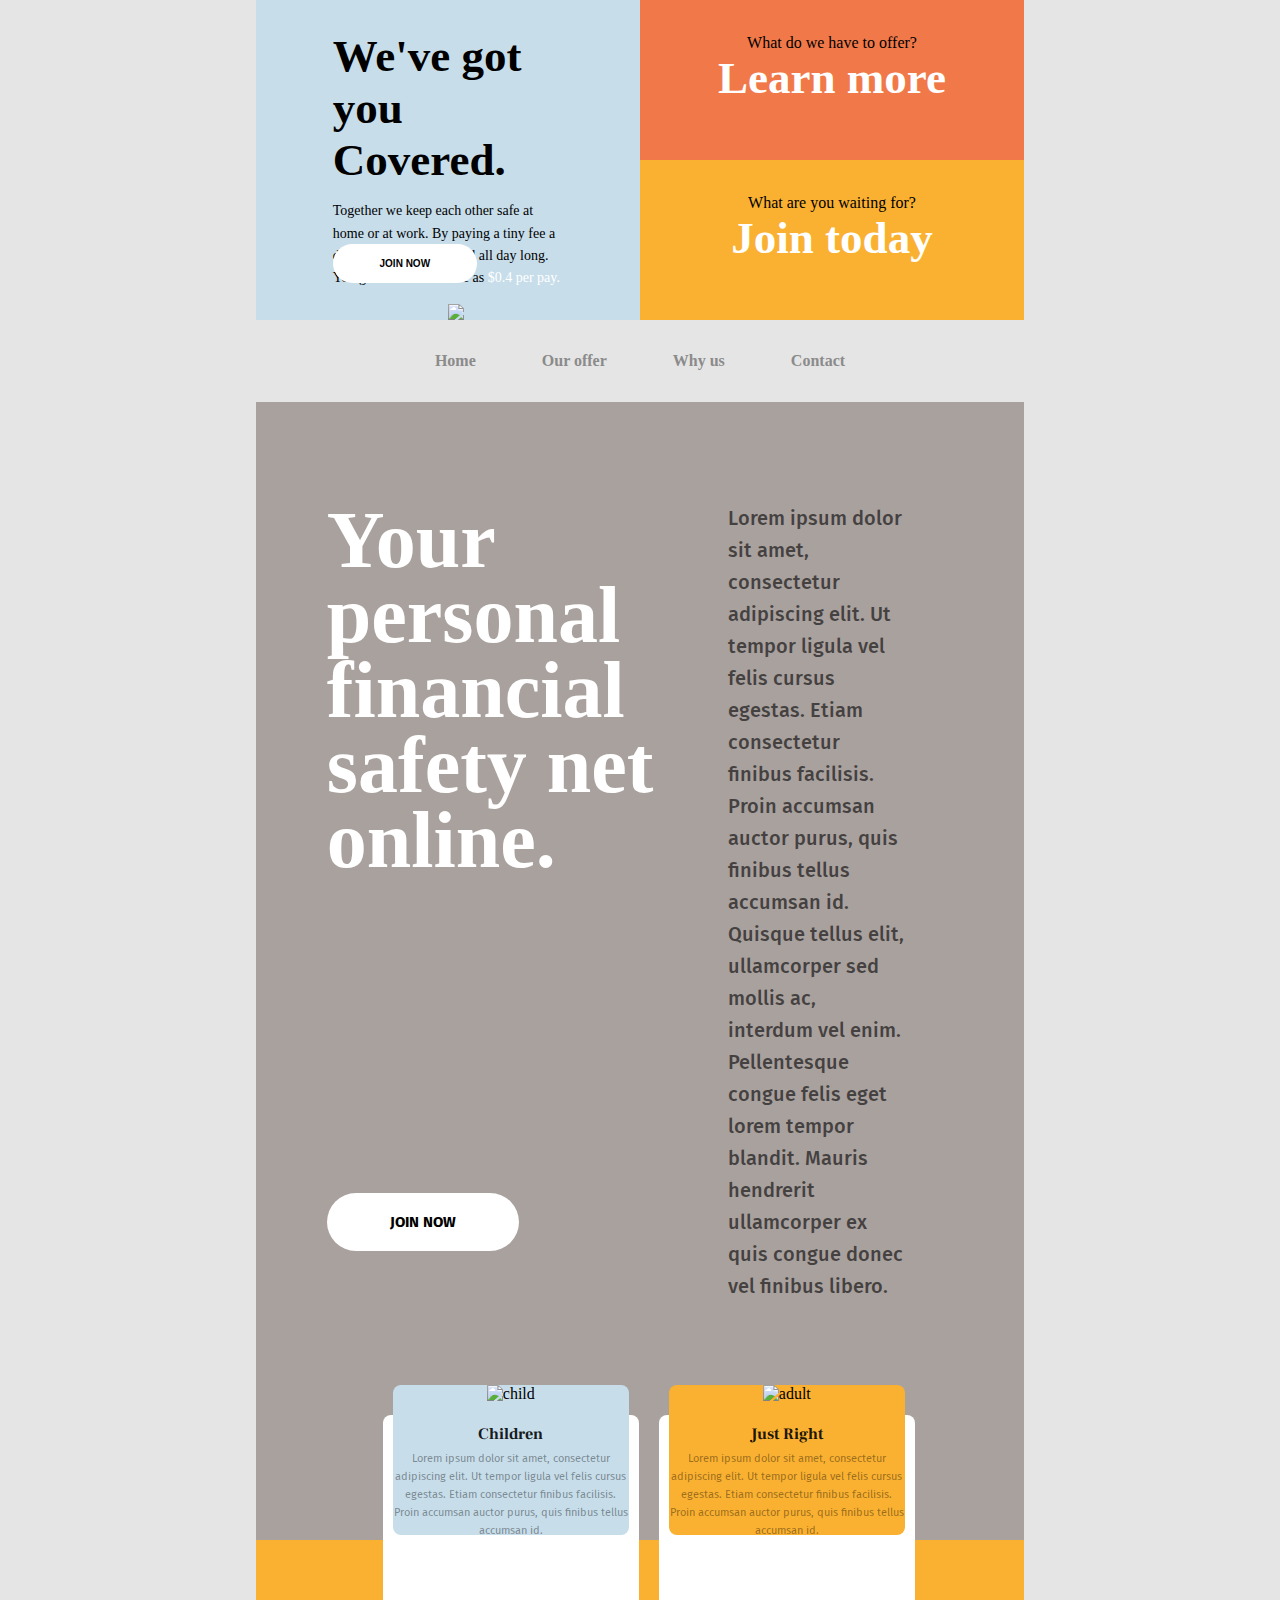
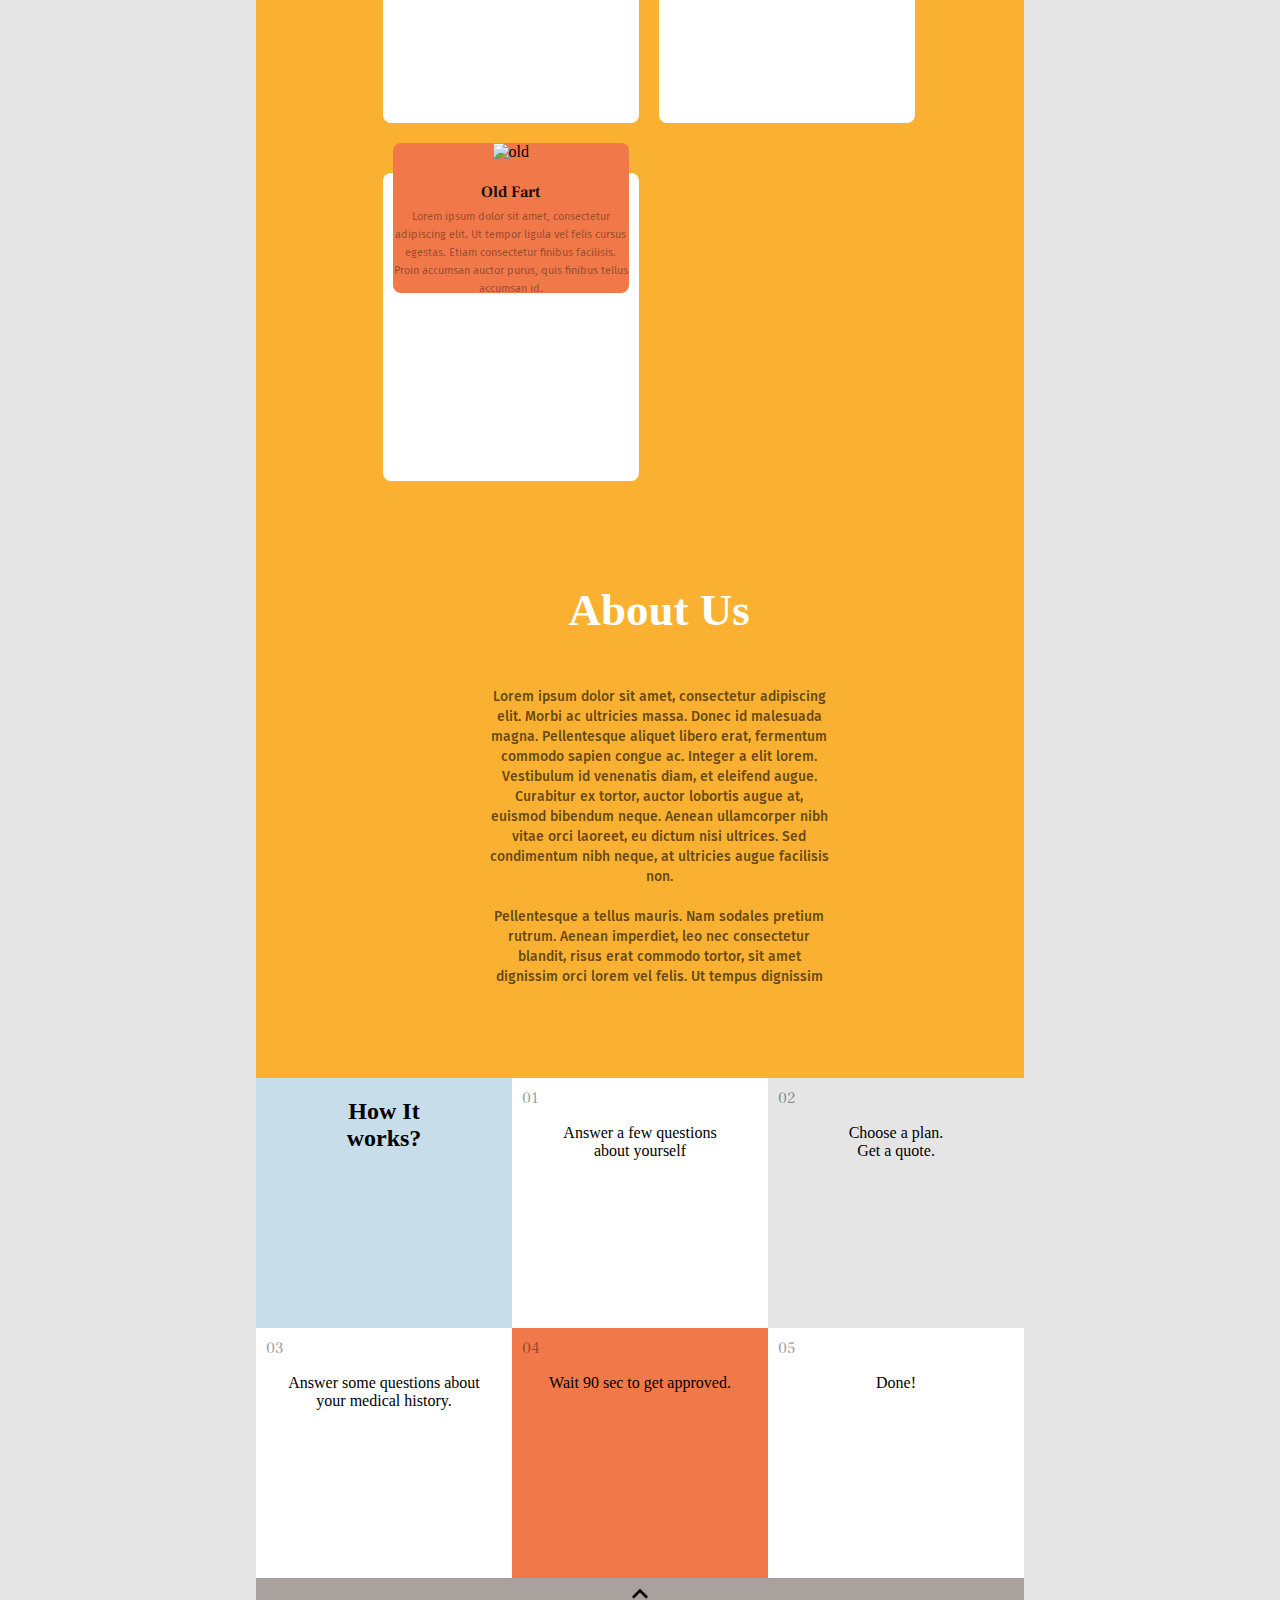
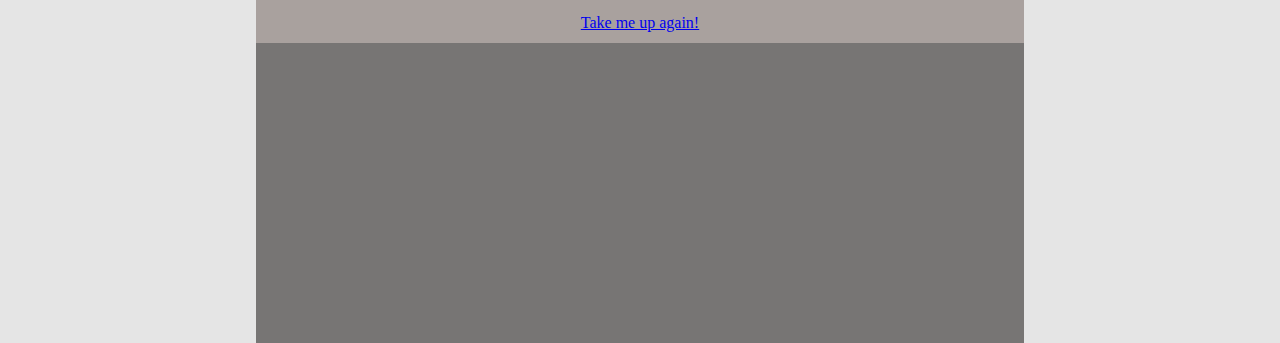
==== commit 87769b7d: "Body del" ====
--- a/index.html
+++ b/index.html
@@ -47,7 +47,7 @@
           
                       <div class="mitem1"><h1 class="whitetext">Your personal financial safety net online.</h1></div>
                       <div class="mitem2"> 
-                      <button class="jbutton">Join Now</button>   </div> 
+                      <button class="jbutton">JOIN NOW</button>   </div> 
                     <div class="mitem3 ">
                     <p>Lorem ipsum dolor sit amet, consectetur
                         adipiscing elit. Ut tempor ligula vel felis
@@ -115,7 +115,7 @@
                             tortor, auctor lobortis augue at, euismod bibendum neque. Aenean
                             ullamcorper nibh vitae orci laoreet, eu dictum nisi ultrices. Sed
                             condimentum nibh neque, at ultricies augue facilisis non.
-            
+                            <br style = “line-height:5;”><br>
                             Pellentesque a tellus mauris. Nam sodales pretium rutrum. Aenean
                             imperdiet, leo nec consectetur blandit, risus erat commodo tortor, sit
                             amet dignissim orci lorem vel felis. Ut tempus dignissim</p>
@@ -123,25 +123,29 @@
                 </div>
             </div>
             
-<section class="flex-box">
+<section class="gridbox">
 
     <div class="blue box">
-        <h2>How It <br>works?</h2>
+        <h2>How It <br>
+            works?</h2>
     </div>
 
     <div class="white box">
         <div class="numbers">01</div>
-        <p>Answer a few questions <br>about yourself</p>
+        <p>Answer a few questions <br>
+           about yourself</p>
     </div>
 
     <div class="grey box">
         <div class="numbers">02</div>
-        <p>Choose a plan. <br>Get a quote.</p>
+        <p>Choose a plan. <br>
+           Get a quote.</p>
     </div>
 
     <div class="white box">
         <div class="numbers">03</div>
-        <p>Answer some questions about <br>your medical history.</p>
+        <p>Answer some questions about <br>
+           your medical history.</p>
     </div>
 
     <div class="red box">
--- a/style.css
+++ b/style.css
@@ -134,11 +134,11 @@
   .mitem1 {
     grid-column: 1/2;
     grid-row: 1/2;
-    margin: auto;
-    margin-top: 6rem;
-    display: flex;
-    justify-content: center;
-    max-width: 50%;
+    margin-left: 15%;
+    margin-top: 3rem;
+    display: flex;
+    justify-content: center;
+    max-width: 80%;
   }
   
   .mitem2 {
@@ -149,7 +149,6 @@
     margin-top: 10%;
     display: flex;
     align-items: center;
-    justify-content: center;
   }
   
   .mitem3 {
@@ -159,7 +158,7 @@
     grid-column: 2/3;
     grid-row: 1/3;
     max-width: 60%;
-    margin-top: 15%;
+    margin-top: 5rem;
   }
   
   .mitem4 {
@@ -187,6 +186,7 @@
   .mitem3 > p {
     font-size: 20px;
     line-height: 1.6;
+    font-weight: 500px;
     font-family: 'fira sans';
   }
   
@@ -237,13 +237,15 @@
   }
   .mitem1 {
       font-family: 'frank rhul libre';
-      font-size: 45px;
-      line-height: 100%;
+      font-size: 40px;
+      line-height: 75px;
+      font-weight: 900;
   }
   .mitem3 {
       font-family: 'Fira Sans';
       font-size: 14px;
       line-height: 24px;
+      font-weight: 500;
       color: rgba(0, 0, 0, 0.6);
   }
   .mitem5 > h2 {
@@ -257,6 +259,7 @@
     font-weight: 500;
     color: rgba(0, 0, 0, 0.6);
     font-family: 'fira sans';
+    text-align: center;
   }
   
   .hidden {
@@ -278,6 +281,9 @@
     font-weight: bold;
     transition: .2s transform ease-in-out;
     color: black;
+    font-family: 'fira sans';
+    font-size: 15px;
+    font-weight: bold;
   }
   
   /* class för navlistan*/
@@ -357,7 +363,7 @@
   }
   
   /*sara*/
-    .flex-box {
+    .gridbox {
       display: grid;
       grid-template-columns: repeat(auto-fit, minmax(250px, 1fr));
       justify-content: center;
@@ -368,13 +374,13 @@
       min-height: 250px;
     }
   
-    .flex-box > h2 {
+    .gridbox > h2 {
       font-family: 'Frank Ruhl Libre';
       letter-spacing: -0.02em;
       color: rgba(0, 0, 0, 0.8);
     }
     
-    .flex-box > p {
+    .gridbox > div div > p {
       font-style: normal;
       color: rgba(0, 0, 0, 0.7);
     }
@@ -451,7 +457,7 @@
   }
   
   .cmain-flex-item1 h1{
-      font-size: 2.7rem;
+      font-size: 45px;
       margin-top: 0;
   }
   
@@ -461,32 +467,61 @@
   }
   
   /*formulär*/
+
   .cmain-flex-item2 label{
       color: #e0dad8;
+      line-height: 2rem;
+      height: 300px;
   }
   
   input[type=text]{
-      padding: 12px;
-      border: 2px solid #A9A19E;
+      padding: 1rem;
+      border: 0px solid #A9A19E;
       display: block;
-  
-  }
-  
-  /*flexbox för map*/
+      min-width: 70%;
+  }
+
+  /*container för andra textrutan i formuläret*/
+  .ftextbox{
+    height: 170px;
+    min-width: 70%;
+    display: block;
+    border: none;
+    padding: 1rem;
+    resize: none;
+  }
+
+  /*container för button i formuläret*/
+  .contact-button-container{
+    width: 75%;
+    justify-content: flex-end;
+    display: flex;
+  }
+
+  .cmain-flex-item2 button{
+    background-color: white;
+    text-align: center;
+    cursor: pointer;
+    border: none;
+    padding: 1rem;
+    min-width: 9rem;
+    border-radius: 3rem;
+    font-weight: bold;
+    transition: .2s transform ease-in-out;
+    color: black;
+    font-size: 10px;
+    margin-top: 2rem;
+  }
+
+  .cmain-flex-item2 button:hover{
+    transform: scale(1.05);
+  }
+
+/*flexbox för map*/
   .map{
       background-image: url("img/map.png");
       min-height: 400px;
   }
-  
-  
-  /*contact footer
-  .cfooter{
-      min-height: 300px;
-      background-color: grey;
-  }
-  */
-  
-    
   
     /* Media queries */
   @media screen and (max-width:700px){
@@ -536,24 +571,18 @@
       grid-column: 1/4;
       grid-row: 1/2;
       margin-top: 5%;
-  
+      margin-left: 10%;
   }
     
     .mitem2 {
-      grid-column: 1/2;
-      grid-row: 2/3;
-      margin-left: 25%;
-      margin-top: 10%;
-      display: flex;
-      align-items: center;
-      justify-content: center;
+        display: none;
   }
     
     .mitem3 {
-      display: flex;
+
       grid-column: 1/4;
       grid-row: 3/3;
-      margin-top: 15%;
+      max-width: 100%;
       margin-right: 40px;
       margin-left: 10%;
   }
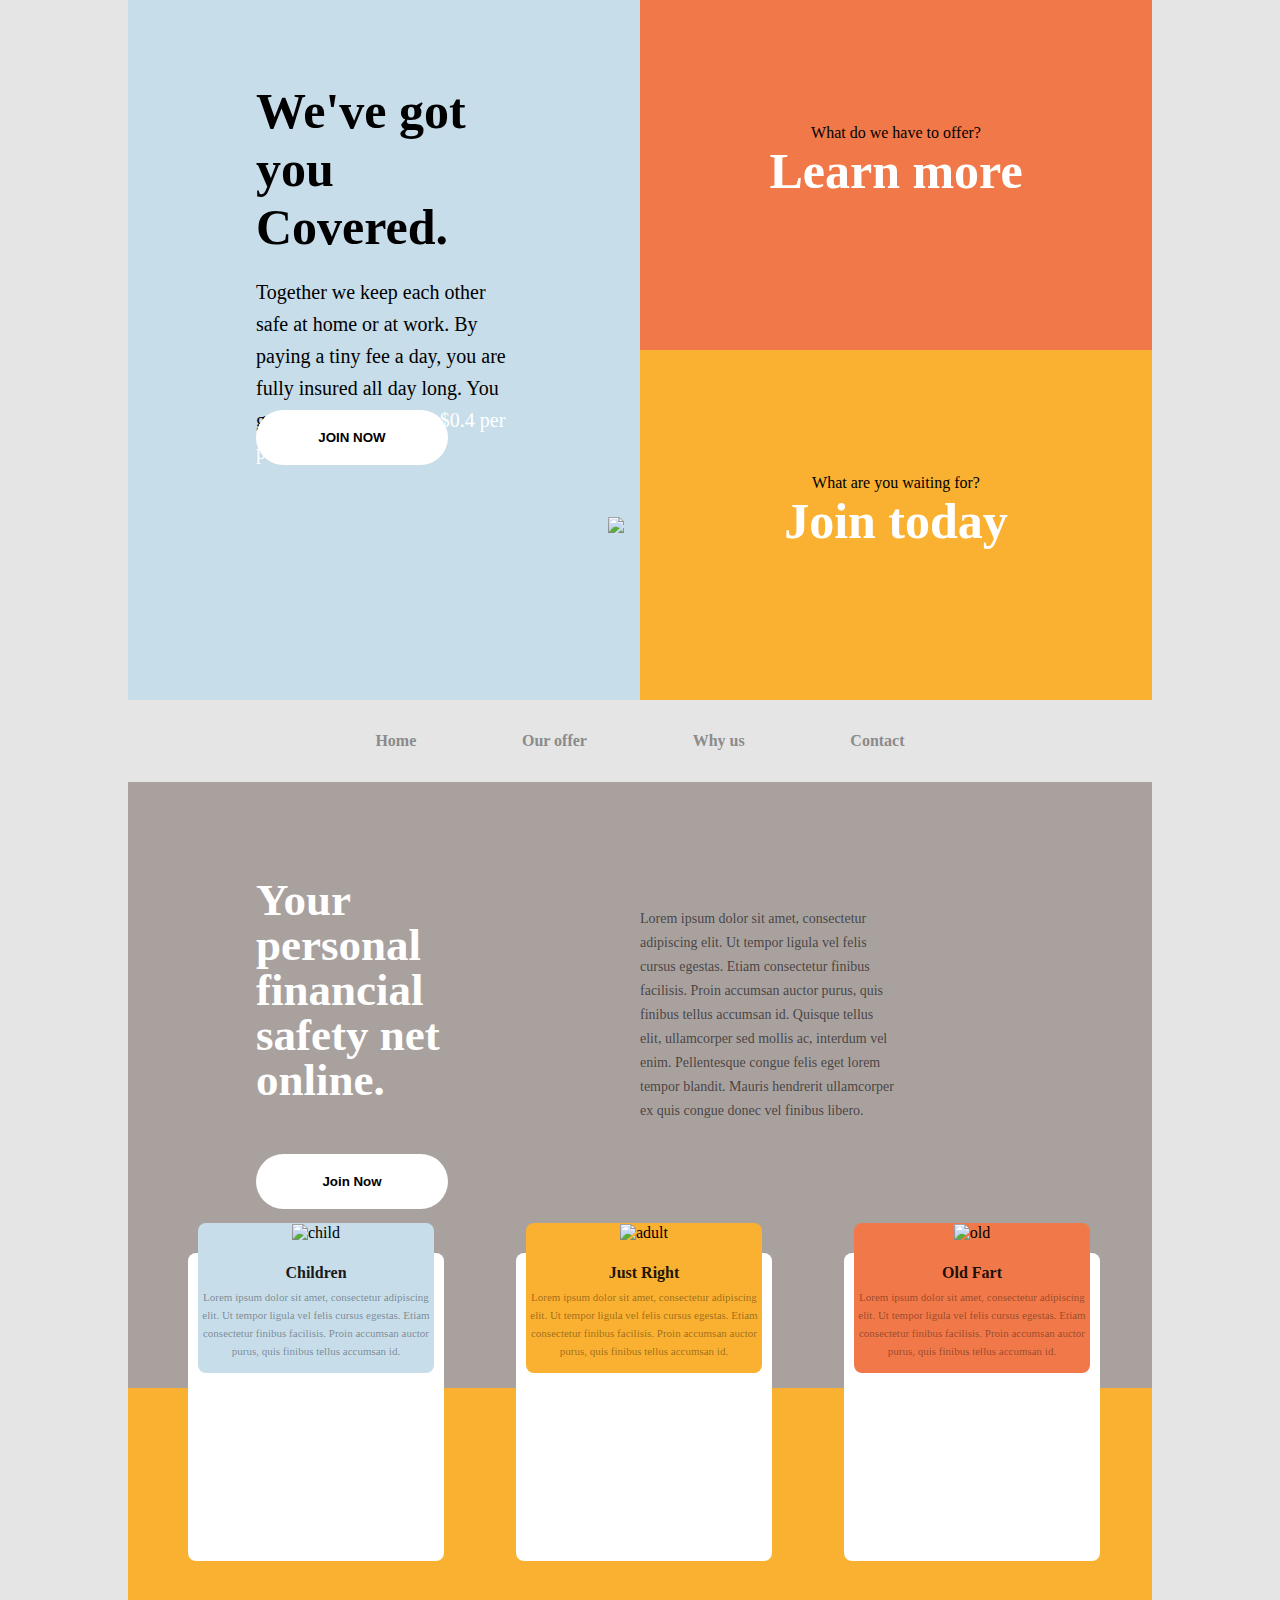
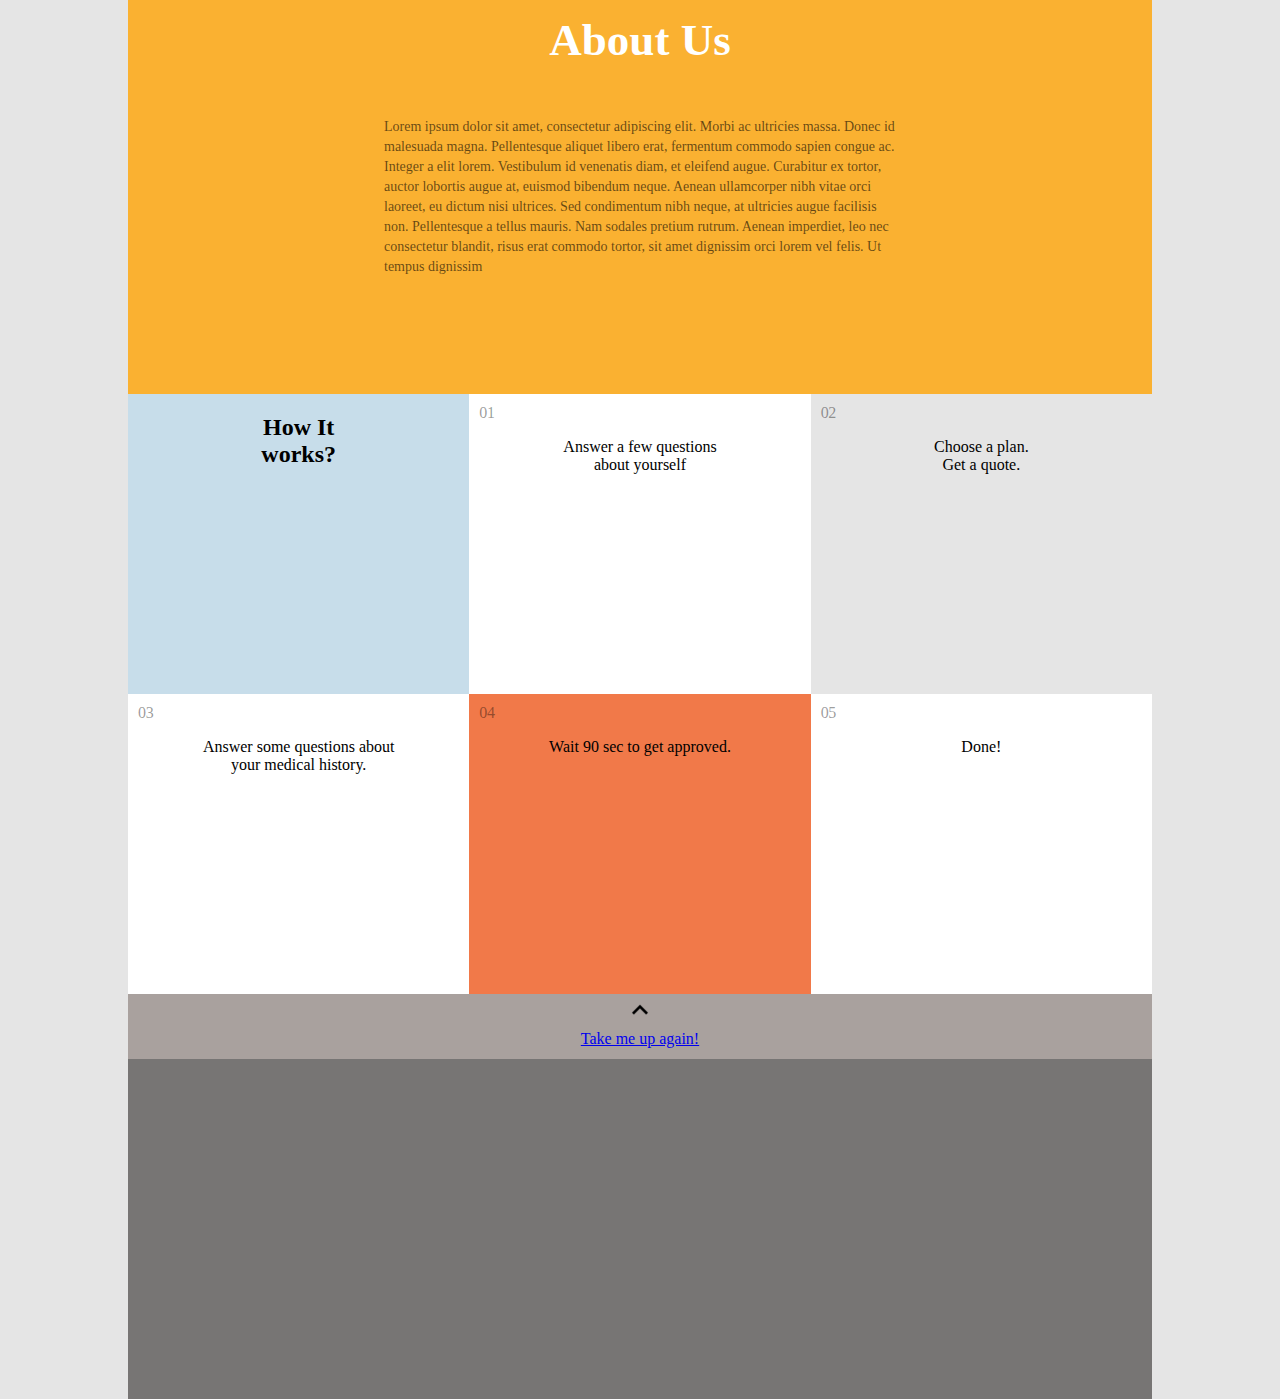
==== commit dd102b90: "små fix" ====
--- a/index.html
+++ b/index.html
@@ -4,7 +4,6 @@
     <meta charset="UTF-8">
     <meta name="viewport" content="width=device-width, initial-scale=1.0">
     <link rel="stylesheet" href="style.css">
-    <link href="https://fonts.googleapis.com/css2?family=Fira+Sans&family=Frank+Ruhl+Libre&display=swap" rel="stylesheet">
     <title>Home</title>
 </head>
 <body>
@@ -43,109 +42,105 @@
     </nav>
     
     <main>
-        <div class="grad-background maingrid">
-          
-                      <div class="mitem1"><h1 class="whitetext">Your personal financial safety net online.</h1></div>
-                      <div class="mitem2"> 
-                      <button class="jbutton">JOIN NOW</button>   </div> 
-                    <div class="mitem3 ">
-                    <p>Lorem ipsum dolor sit amet, consectetur
+
+<div class="grad-background maingrid">
+<div>
+          <h1 class="mitem1 whitetext">Your personal financial safety net online.</h1>
+           <button class="jbutton mitem2">Join Now</button>    
+        </div>
+        <p class="mitem3">Lorem ipsum dolor sit amet, consectetur
+            adipiscing elit. Ut tempor ligula vel felis
+            cursus egestas. Etiam consectetur finibus
+            facilisis. Proin accumsan auctor purus, quis
+            finibus tellus accumsan id. Quisque tellus
+            elit, ullamcorper sed mollis ac, interdum vel
+            enim. Pellentesque congue felis eget lorem
+            tempor blandit. Mauris hendrerit
+            ullamcorper ex quis congue donec vel
+            finibus libero.</p>     
+        
+        <div class="mitem4 fleximage ">
+            <ul class="nestedgrid">
+
+                <li class="iimage1 textframe wrap">
+                  <div class="blue imageframe">
+                    <img class="gridimage" src="img/child.png" alt="child">
+                    <div class="imgdesc">
+                      <h4>Children</h4>
+                      <p>Lorem ipsum dolor sit amet, consectetur
+                          adipiscing elit. Ut tempor ligula vel felis
+                          cursus egestas. Etiam consectetur finibus
+                          facilisis. Proin accumsan auctor purus,
+                          quis finibus tellus accumsan id.</p>
+                      </div>  
+                  </div>  
+                </li>
+
+                <li class="iimage2 textframe wrap">
+                  <div class="yellow imageframe">
+                    <img class="gridimage" src="img/adult.png" alt="adult">
+                    <div class="imgdesc">
+                      <h4>Just Right</h4>
+                      <p>Lorem ipsum dolor sit amet, consectetur
                         adipiscing elit. Ut tempor ligula vel felis
                         cursus egestas. Etiam consectetur finibus
-                        facilisis. Proin accumsan auctor purus, quis
-                        finibus tellus accumsan id. Quisque tellus
-                        elit, ullamcorper sed mollis ac, interdum vel
-                        enim. Pellentesque congue felis eget lorem
-                        tempor blandit. Mauris hendrerit
-                        ullamcorper ex quis congue donec vel
-                        finibus libero.</p>     
-                    </div>
-                    <div class="mitem4">
-                        <ul class="hidden">
-            
-                            <li class="textframe">
-                              <div class="blue imageframe">
-                                <img class="gridimage" src="img/child.png" alt="child">
-                                <div class="imgdesc">
-                                  <h4>Children</h4>
-                                  <p>Lorem ipsum dolor sit amet, consectetur
-                                      adipiscing elit. Ut tempor ligula vel felis
-                                      cursus egestas. Etiam consectetur finibus
-                                      facilisis. Proin accumsan auctor purus,
-                                      quis finibus tellus accumsan id.</p>
-                                  </div>  
-                              </div>  
-                            </li>
-            
-                            <li class="textframe">
-                              <div class="yellow imageframe">
-                                <img class="gridimage" src="img/adult.png" alt="adult">
-                                <div class="imgdesc">
-                                  <h4>Just Right</h4>
-                                  <p>Lorem ipsum dolor sit amet, consectetur
-                                    adipiscing elit. Ut tempor ligula vel felis
-                                    cursus egestas. Etiam consectetur finibus
-                                    facilisis. Proin accumsan auctor purus,
-                                    quis finibus tellus accumsan id.</p>
-                                </div>  
-                              </div>  
-                            </li> 
-            
-                            <li class="textframe">
-                              <div class="red imageframe">
-                                <img class="gridimage"src="img/old.png" alt="old">
-                                <div class="imgdesc">
-                                  <h4>Old Fart</h4>
-                                  <p>Lorem ipsum dolor sit amet, consectetur
-                                      adipiscing elit. Ut tempor ligula vel felis
-                                      cursus egestas. Etiam consectetur finibus
-                                      facilisis. Proin accumsan auctor purus,
-                                      quis finibus tellus accumsan id.</p>
-                                </div>  
-                              </div>  
-                            </li>
-                        </ul> 
+                        facilisis. Proin accumsan auctor purus,
+                        quis finibus tellus accumsan id.</p>
                     </div>  
-                    <div class="mitem5">
-                        <h2>About Us</h2>
-                        <p>Lorem ipsum dolor sit amet, consectetur adipiscing elit. Morbi ac
-                            ultricies massa. Donec id malesuada magna. Pellentesque aliquet
-                            libero erat, fermentum commodo sapien congue ac. Integer a elit
-                            lorem. Vestibulum id venenatis diam, et eleifend augue. Curabitur ex
-                            tortor, auctor lobortis augue at, euismod bibendum neque. Aenean
-                            ullamcorper nibh vitae orci laoreet, eu dictum nisi ultrices. Sed
-                            condimentum nibh neque, at ultricies augue facilisis non.
-                            <br style = “line-height:5;”><br>
-                            Pellentesque a tellus mauris. Nam sodales pretium rutrum. Aenean
-                            imperdiet, leo nec consectetur blandit, risus erat commodo tortor, sit
-                            amet dignissim orci lorem vel felis. Ut tempus dignissim</p>
-                        </div>
-                </div>
+                  </div>  
+                </li> 
+
+                <li class="iimage3 textframe wrap">
+                  <div class="red imageframe">
+                    <img class="gridimage"src="img/old.png" alt="old">
+                    <div class="imgdesc">
+                      <h4>Old Fart</h4>
+                      <p>Lorem ipsum dolor sit amet, consectetur
+                          adipiscing elit. Ut tempor ligula vel felis
+                          cursus egestas. Etiam consectetur finibus
+                          facilisis. Proin accumsan auctor purus,
+                          quis finibus tellus accumsan id.</p>
+                    </div>  
+                  </div>  
+                </li>
+            </ul> 
+        </div>  
+        <div class="mitem5">
+            <h2>About Us</h2>
+            <p>Lorem ipsum dolor sit amet, consectetur adipiscing elit. Morbi ac
+                ultricies massa. Donec id malesuada magna. Pellentesque aliquet
+                libero erat, fermentum commodo sapien congue ac. Integer a elit
+                lorem. Vestibulum id venenatis diam, et eleifend augue. Curabitur ex
+                tortor, auctor lobortis augue at, euismod bibendum neque. Aenean
+                ullamcorper nibh vitae orci laoreet, eu dictum nisi ultrices. Sed
+                condimentum nibh neque, at ultricies augue facilisis non.
+
+                Pellentesque a tellus mauris. Nam sodales pretium rutrum. Aenean
+                imperdiet, leo nec consectetur blandit, risus erat commodo tortor, sit
+                amet dignissim orci lorem vel felis. Ut tempus dignissim</p>
             </div>
-            
-<section class="gridbox">
+    </div>
+</div>
+
+<section class="flex-box">
 
     <div class="blue box">
-        <h2>How It <br>
-            works?</h2>
+        <h2>How It <br>works?</h2>
     </div>
 
     <div class="white box">
         <div class="numbers">01</div>
-        <p>Answer a few questions <br>
-           about yourself</p>
+        <p>Answer a few questions <br>about yourself</p>
     </div>
 
     <div class="grey box">
         <div class="numbers">02</div>
-        <p>Choose a plan. <br>
-           Get a quote.</p>
+        <p>Choose a plan. <br>Get a quote.</p>
     </div>
 
     <div class="white box">
         <div class="numbers">03</div>
-        <p>Answer some questions about <br>
-           your medical history.</p>
+        <p>Answer some questions about <br>your medical history.</p>
     </div>
 
     <div class="red box">
--- a/style.css
+++ b/style.css
@@ -1,15 +1,19 @@
-body{
+html {
+    font-family: Fira sans;
+  }
+  
+  body{
     background-color:#E5E5E5;
-    max-width: 60%;
+    max-width: 80%;
     margin: auto;
-  
+    font-family: Fira Sans;
   }
   
   
   /*grid container för header*/
   .gheader{
     display: grid;
-    grid-template-rows: repeat(autofill, 250px);
+    grid-template-rows: repeat(2, 350px);
     grid-template-columns: repeat(2, 50%);
     grid-template-areas: 
     "one two"
@@ -22,33 +26,35 @@
     display: grid;
     align-items: center;
     justify-content: center;
-    grid-template-rows: repeat(autofill);
+    grid-template-rows: repeat(4, 25%);
     grid-template-columns: repeat(2, 50%);
   }
   
   /*class för texten inuti box1*/
   .box1-item-1{
     grid-column: 1 / 3;
-    max-width: 60%;
+    grid-row: 1 / 3;
+    max-width: 50%;
     margin: auto;
+    margin-top: 3rem;
   }
   
   .box1-item-1 h1{
-    font-size: 45px;
+    font-size: 50px;
     margin-block-end: 0;
   }
   
   .box1-item-1 p{
-    font-size: 14px;
+    font-size: 20px;
     line-height: 1.6;
   }
   
   /*class för knapp inuti box1*/
   .box1-item-2{
-    justify-self: end;
-    min-width: 60%;
-    max-width: 60%;
-    margin-top: -50%;
+    grid-column: 1;
+    grid-row: 3 / 4;
+    max-width: 0;
+    margin: auto;
   }
   
   .box1-item-2 button{
@@ -56,13 +62,12 @@
     text-align: center;
     cursor: pointer;
     border: none;
-    padding: 14px;
-    min-width: 9rem;
+    padding: 20px;
+    min-width: 12rem;
     border-radius: 3rem;
     font-weight: bold;
     transition: .2s transform ease-in-out;
     color: black;
-    font-size: 10px;
   }
   
   .box1-item-2 button:hover{
@@ -71,17 +76,16 @@
   
   /*class för img inuti box1*/
   .box1-item-3{
-    grid-column: 2 / 3;
-    grid-row: 2 / 5;
-    align-self: end;
-    justify-self: end;
-    padding-right: 1rem;
-    display: contents;
+    display: flex;
+    grid-column: 1 / 3;
+    grid-row: 3 / 5;
+    justify-self: flex-end;
+    margin-right: 1rem;
   }
   
   .box1-item-3 img{
+    max-height: 22em;
     max-width: 100%;
-    object-fit: cover;
   }
   
   
@@ -95,7 +99,7 @@
   }
   
   .box2 h2{
-    font-size: 45px;
+    font-size: 50px;
     margin-block-start: 0;
   }
   
@@ -114,7 +118,7 @@
   }
   
   .box3 h2{
-    font-size: 45px;
+    font-size: 50px;
     margin-block-start: 0;
   }
   
@@ -127,48 +131,39 @@
   /*Main grid start*/
   .maingrid {
     display: grid;
-    grid-template-columns: repeat(2, auto);
-    grid-template-rows: repeat(5, auto);
-  }
-  
+    grid-template-columns: repeat(2, 50%);
+    grid-template-rows: repeat(4, auto);
+ }
   .mitem1 {
     grid-column: 1/2;
     grid-row: 1/2;
-    margin-left: 15%;
-    margin-top: 3rem;
-    display: flex;
-    justify-content: center;
-    max-width: 80%;
-  }
-  
+    margin: auto;
+    margin-top: 6rem;
+    display: flex;
+    align-items: center;
+    justify-content: center;
+    max-width: 50%;
+
+  }
   .mitem2 {
     grid-column: 1/2;
     grid-row: 2/3;
+    margin: 10% 20% 20% 25%;
     max-width: 50%;
-    margin-left: 15%;
-    margin-top: 10%;
-    display: flex;
-    align-items: center;
-  }
-  
+  }
   .mitem3 {
     display: flex;
     align-items: center;
     justify-content: center;
     grid-column: 2/3;
     grid-row: 1/3;
-    max-width: 60%;
-    margin-top: 5rem;
+    max-width: 50%;
+    margin-top: -50px;
   }
   
   .mitem4 {
-    grid-column: 1/ span 3;
+    grid-column: 1/3;
     grid-row: 3/4;
-    display: flex;
-    justify-content: center;
-    margin-top: 10%;
-    margin-left: 10%;
-    margin-right: 10%;
   }
   
   .mitem5 {
@@ -178,34 +173,42 @@
     align-items: center;
     justify-content: center;
     flex-direction: column;
-    margin-left: 30%;
+    margin-left: 25%;
     margin-right: 25%;
-    margin-bottom: 10%;    
-  }
-  
-  .mitem3 > p {
+    margin-bottom: 10%;
+  }
+  .mitem2 p {
     font-size: 20px;
     line-height: 1.6;
-    font-weight: 500px;
-    font-family: 'fira sans';
+  }
+  
+  .item5 h1 {
+    font-size: 50px;
   }
   
   .item5 > p {
     max-width: 60%;
     font-size: 14px;
-    font-family: 'fira sans';
-  }
-  
+  }
+  
+  .maingrid p {
+    font-size: 14px;
+  }
+  
+  .fleximage > div > image{
+    background-color: white;
+    max-width: 256px;
+    max-height: 308px;
+    border-radius: .5rem;
+  }
   
   .imageframe {
     width: 236px;
     height: 150px;
     margin-top: -30px;
-    margin-left: 10px;
-    margin-right: 10px;
     border-radius: .5rem;
     align-content: center;
-  
+
   }
   .textframe {
     background-color: white;
@@ -213,10 +216,11 @@
     max-width: 256px;
     min-height: 308px;
     border-radius: .5rem;
-    margin-bottom: 50px;
+    margin-top: -75px;
     margin-left: 10px;
     margin-right: 10px;
-  
+    align-items: center;
+    flex-direction: column;
   }
   .imgdesc {
     display: flex;
@@ -224,51 +228,80 @@
     flex-direction: column;  
   }
   .imgdesc > h4 {
-    font-family: 'Frank Ruhl Libre';
+    font-family: Frank Ruhl Libre;
     font-size: 16px;
     color: rgba(0, 0, 0, 0.9);
     margin-bottom: -5px;
   }
   .imgdesc > p {
-    font-family: 'Fira Sans';
+    font-family: Fira Sans;
     font-size: 11px;
     line-height: 18px;
     color: rgba(0, 0, 0, 0.4);
   }
   .mitem1 {
-      font-family: 'frank rhul libre';
-      font-size: 40px;
-      line-height: 75px;
-      font-weight: 900;
+      font-family: frank rhul libre;
+      font-size: 45px;
+      line-height: 100%;
   }
   .mitem3 {
-      font-family: 'Fira Sans';
+      font-family: Fira Sans;
       font-size: 14px;
       line-height: 24px;
-      font-weight: 500;
       color: rgba(0, 0, 0, 0.6);
   }
   .mitem5 > h2 {
       font-size: 45px;
       color: white;
-      font-family: 'frank rhul libre';
   }
   .mitem5 > p {
-    font-size: 14px;
-    line-height: 20px;
-    font-weight: 500;
-    color: rgba(0, 0, 0, 0.6);
-    font-family: 'fira sans';
-    text-align: center;
-  }
-  
-  .hidden {
-    display: flex;
+      font-size: 14px;
+      line-height: 20px;
+      color: rgba(0, 0, 0, 0.6);
+  }
+  /*Slutet på main griden*/
+  /*Nested grid i mitten för att lägga lådorna rätt*/
+  .nestedgrid {
+    display: grid;
+    grid-template-columns: repeat(3, auto);
+    grid-template-rows: repeat(5, auto);
+    list-style: none;
+  }
+  
+  .wrap {
     flex-wrap: wrap;
-    list-style-type: none;
-  }
-  
-  /*Slutet på main griden*/
+  }
+  
+  .iimage1 {
+    display: flex;
+    grid-column: 1/1;
+    grid-row: 1/2;
+    border-radius: .5rem;
+    margin-left: 20px;
+    margin-right: 20px;
+  }
+  .iimage2 {
+    display: flex;
+    grid-column: 2/2;
+    grid-row: 1/2;
+    border-radius: .5rem;
+    margin-left: 20px;
+    margin-right: 20px;
+    flex-wrap: wrap;
+  }
+  .iimage3 {
+    display: flex;
+    grid-column: 3/3;
+    grid-row: 1/2;
+    border-radius: .5rem;
+    margin-left: 20px;
+    margin-right: 20px;
+    flex-wrap: wrap;
+  }
+  
+  /*Slut på nested grid*/
+  
+  
   /*Knappen för body delen*/
   .jbutton {
     background-color: white;
@@ -281,9 +314,6 @@
     font-weight: bold;
     transition: .2s transform ease-in-out;
     color: black;
-    font-family: 'fira sans';
-    font-size: 15px;
-    font-weight: bold;
   }
   
   /* class för navlistan*/
@@ -363,36 +393,36 @@
   }
   
   /*sara*/
-    .gridbox {
+    .flex-box {
       display: grid;
-      grid-template-columns: repeat(auto-fit, minmax(250px, 1fr));
+      grid-template-columns: repeat(auto-fit, minmax(320px, 1fr));
       justify-content: center;
       text-align: center;
       }
-  
+
     .box {
-      min-height: 250px;
-    }
-  
-    .gridbox > h2 {
-      font-family: 'Frank Ruhl Libre';
+      min-height: 300px;
+    }
+
+    .flex-box > h2 {
+      font-family: Frank Ruhl Libre;
       letter-spacing: -0.02em;
       color: rgba(0, 0, 0, 0.8);
     }
     
-    .gridbox > div div > p {
+    .flex-box > p {
       font-style: normal;
       color: rgba(0, 0, 0, 0.7);
     }
-  
+
     .numbers {
-      font-family: 'Frank Ruhl Libre';
+      font-family: Frank Ruhl Libre;
       letter-spacing: -0.02em;
       margin: 10px;
       color: rgba(0, 0, 0, 0.4);
       text-align: left;
     }
-  
+
     .button {
         margin: 0 auto;
         height: 65px;
@@ -400,20 +430,22 @@
     
         background-color: #a9a19e;
     }
-  
+
     .arrow {
       image-orientation: inherit;
     }
     
     
     .footer {
-        height: 300px;
+        margin: 0 auto;
+        height: 340px;
+    
         background-color: #777574;
     
     }
-  
+
         /*contact element*/
-  
+
     /*contact header, flexbox*/
     .contact-header{
       display: flex;
@@ -423,7 +455,7 @@
       min-height: 350px;
       font-size: 2.4rem;
   }
-  
+
   /*cheader flex items*/
   .cheader-flex-item1{
       text-align: center;
@@ -436,12 +468,12 @@
       flex-basis: 30%;
       margin-bottom: -3.7rem;
   }
-  
+
   /*contact main*/
   .cmain{
       min-height: 600px;
   }
-  
+
   /*flexbox main*/ 
   .cmain-flexbox{
       display: flex;
@@ -449,72 +481,33 @@
       min-height: 600px;
       justify-content: space-around;
   }
-  
+
   /*flexbox main items*/ 
   .cmain-flex-item1{
       flex-basis: 30%;
       margin-top: 8rem;
   }
-  
+
   .cmain-flex-item1 h1{
-      font-size: 45px;
+      font-size: 2.7rem;
       margin-top: 0;
   }
-  
+ 
   .cmain-flex-item2{
       flex-basis: 43%;
       margin-top: 8rem;
   }
-  
+
   /*formulär*/
-
   .cmain-flex-item2 label{
       color: #e0dad8;
-      line-height: 2rem;
-      height: 300px;
-  }
-  
+  }
+
   input[type=text]{
-      padding: 1rem;
-      border: 0px solid #A9A19E;
+      padding: 12px;
+      border: 2px solid #A9A19E;
       display: block;
-      min-width: 70%;
-  }
-
-  /*container för andra textrutan i formuläret*/
-  .ftextbox{
-    height: 170px;
-    min-width: 70%;
-    display: block;
-    border: none;
-    padding: 1rem;
-    resize: none;
-  }
-
-  /*container för button i formuläret*/
-  .contact-button-container{
-    width: 75%;
-    justify-content: flex-end;
-    display: flex;
-  }
-
-  .cmain-flex-item2 button{
-    background-color: white;
-    text-align: center;
-    cursor: pointer;
-    border: none;
-    padding: 1rem;
-    min-width: 9rem;
-    border-radius: 3rem;
-    font-weight: bold;
-    transition: .2s transform ease-in-out;
-    color: black;
-    font-size: 10px;
-    margin-top: 2rem;
-  }
-
-  .cmain-flex-item2 button:hover{
-    transform: scale(1.05);
+
   }
 
 /*flexbox för map*/
@@ -522,6 +515,16 @@
       background-image: url("img/map.png");
       min-height: 400px;
   }
+
+
+/*contact footer*/
+  .cfooter{
+      min-height: 300px;
+      background-color: grey;
+  }
+
+
+    
   
     /* Media queries */
   @media screen and (max-width:700px){
@@ -529,9 +532,7 @@
     body{
         max-width: 100%;
     }
-    .grad-background {
-        background: linear-gradient(180deg, #A9A19E 80%,#FAB131 20%);
-      }
+    
     .gheader{
         grid-template-rows: repeat(4, 350px);
         grid-template-columns: repeat(1, auto);
@@ -542,77 +543,30 @@
         "three";
     }
     
-    .box1-item-1, .box1-item-2{
-      max-width: 90%;
-      min-width: 90%;
-      padding: 0;
-    }
-  
+    .box1{
+        grid-template-rows: repeat(4, auto);
+        grid-template-columns: repeat(1, auto);
+    }
+    
+    .box1-item-1{
+        max-width: 100%;
+        grid-row: 1 / 1;
+        margin: 0;
+        padding: 10px;
+    }
+    
+    .box1-item-1 p{
+        font-size: 14px;
+    }
+    
     .box1-item-2{
-      grid-column: 1;
-      grid-row: 2;
-      margin: 0;
-    }
-  
-    .box1-item-3{
-      display: block;
-      max-width: 85%;
-      grid-column: 1/3;
-      grid-row: 3;
-      overflow: auto;
-      margin-bottom: -1%;
-    }
-  
+        grid-row: 2 / 3;
+        max-width: 100%;
+        margin: 0;
+        padding: 10px;
+    }
+    
     nav{
         display: none;
     }
-  
-    .mitem1 {
-      grid-column: 1/4;
-      grid-row: 1/2;
-      margin-top: 5%;
-      margin-left: 10%;
-  }
-    
-    .mitem2 {
-        display: none;
-  }
-    
-    .mitem3 {
-
-      grid-column: 1/4;
-      grid-row: 3/3;
-      max-width: 100%;
-      margin-right: 40px;
-      margin-left: 10%;
-  }
-      
-   .mitem4 {
-      grid-column: 1/2;
-      grid-row: 4/5;
-      margin-top: 10%;
-      margin-right: 10%;
-  }
-  
-  .mitem5 {
-      grid-column: 1/3;
-      grid-row: 5/6;
-      display: flex;
-      align-items: center;
-      justify-content: center;
-      flex-direction: column;
-      margin-top: -40px;
-      margin-left: 10%;
-      margin-right: 5%;
-      margin-bottom: 15%;
-  }
-    .flex-box {
-      max-width: 100%;
-      min-width: 100%;
-    }
-  
-    .button {
-      display: none;
-    }
-  
     }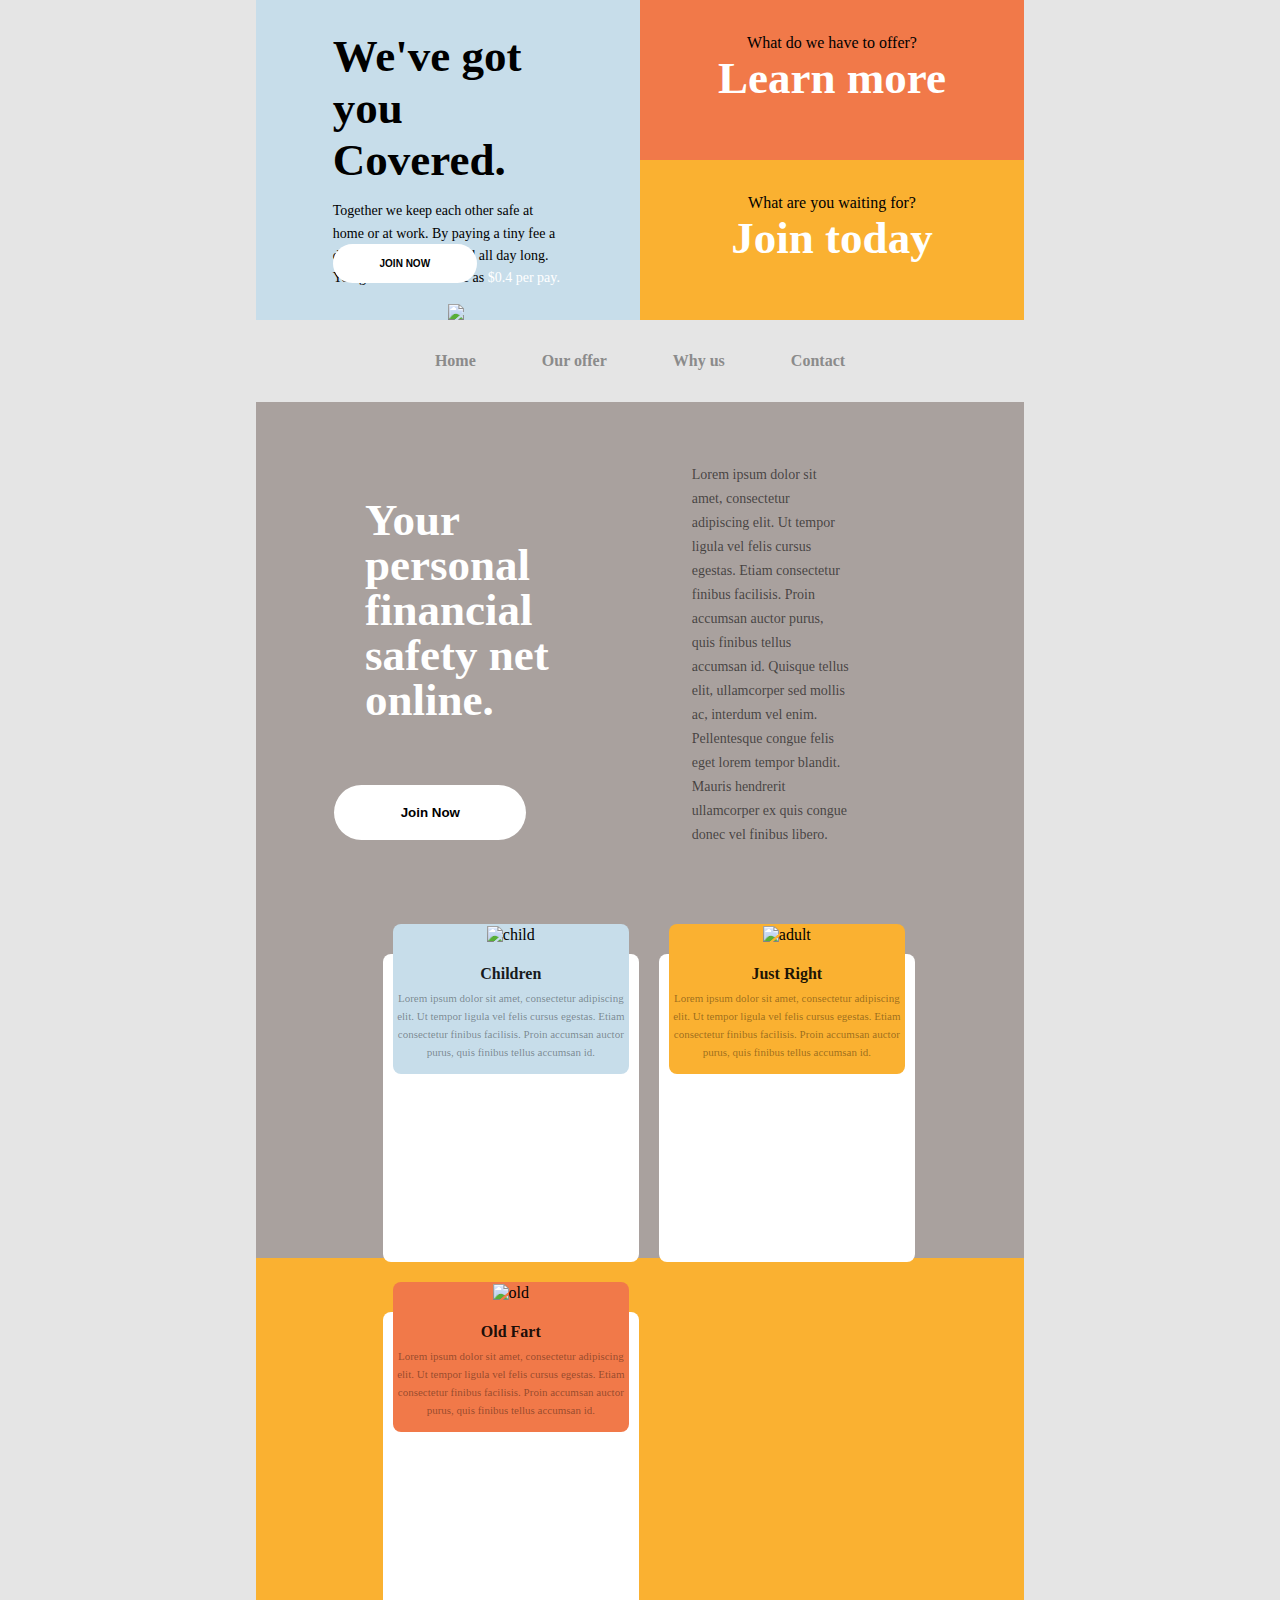
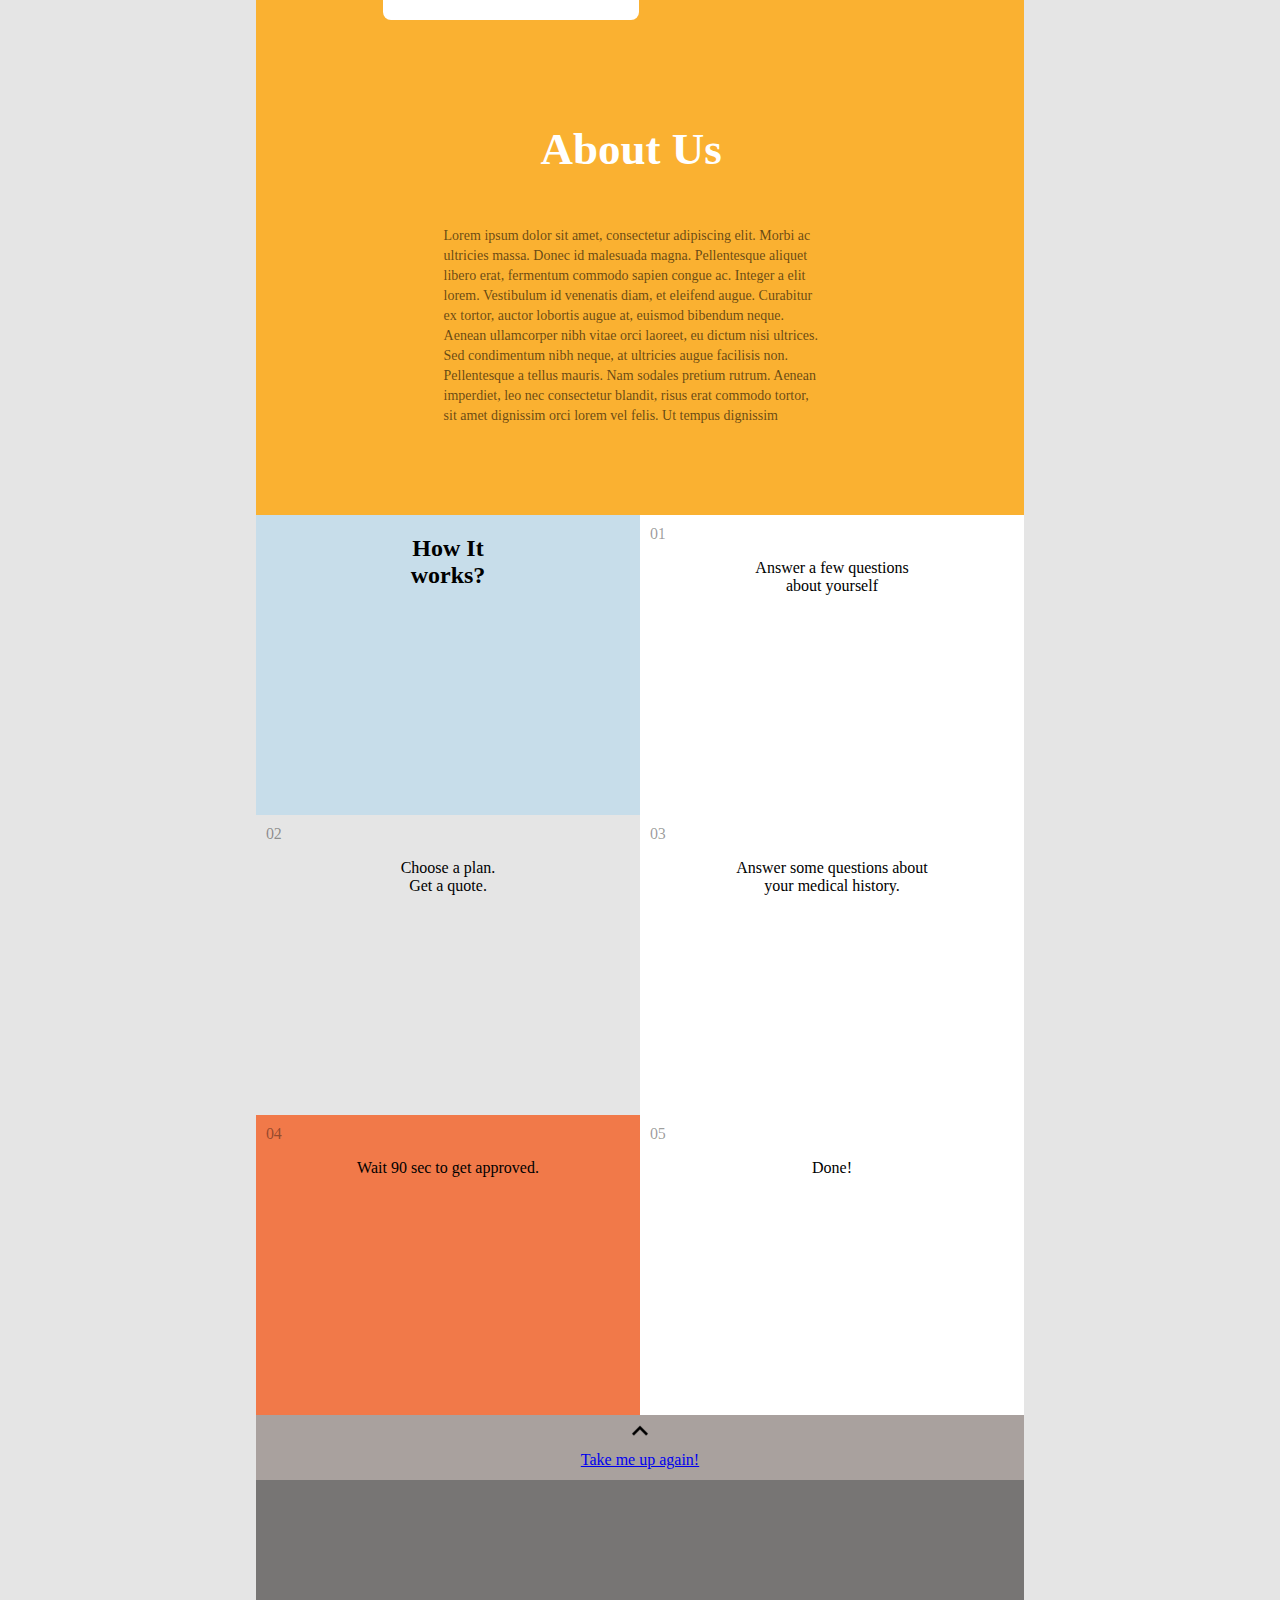
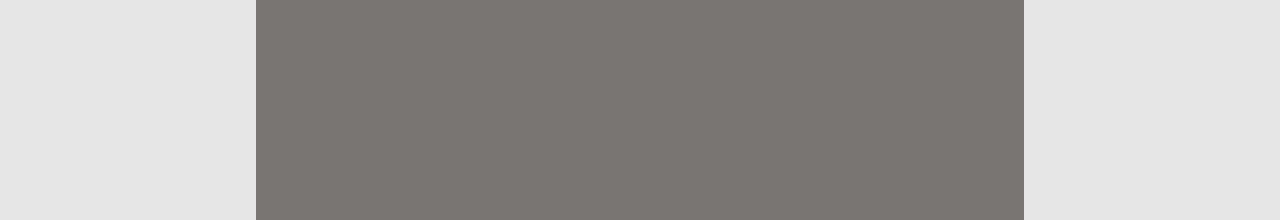
==== commit 64811908: "Merge branch 'master' of https://github.com/NicholasRumack/insurance-project" ====
--- a/index.html
+++ b/index.html
@@ -42,86 +42,86 @@
     </nav>
     
     <main>
-
-<div class="grad-background maingrid">
-<div>
-          <h1 class="mitem1 whitetext">Your personal financial safety net online.</h1>
-           <button class="jbutton mitem2">Join Now</button>    
-        </div>
-        <p class="mitem3">Lorem ipsum dolor sit amet, consectetur
-            adipiscing elit. Ut tempor ligula vel felis
-            cursus egestas. Etiam consectetur finibus
-            facilisis. Proin accumsan auctor purus, quis
-            finibus tellus accumsan id. Quisque tellus
-            elit, ullamcorper sed mollis ac, interdum vel
-            enim. Pellentesque congue felis eget lorem
-            tempor blandit. Mauris hendrerit
-            ullamcorper ex quis congue donec vel
-            finibus libero.</p>     
-        
-        <div class="mitem4 fleximage ">
-            <ul class="nestedgrid">
-
-                <li class="iimage1 textframe wrap">
-                  <div class="blue imageframe">
-                    <img class="gridimage" src="img/child.png" alt="child">
-                    <div class="imgdesc">
-                      <h4>Children</h4>
-                      <p>Lorem ipsum dolor sit amet, consectetur
-                          adipiscing elit. Ut tempor ligula vel felis
-                          cursus egestas. Etiam consectetur finibus
-                          facilisis. Proin accumsan auctor purus,
-                          quis finibus tellus accumsan id.</p>
-                      </div>  
-                  </div>  
-                </li>
-
-                <li class="iimage2 textframe wrap">
-                  <div class="yellow imageframe">
-                    <img class="gridimage" src="img/adult.png" alt="adult">
-                    <div class="imgdesc">
-                      <h4>Just Right</h4>
-                      <p>Lorem ipsum dolor sit amet, consectetur
+        <div class="grad-background maingrid">
+          
+                      <h1 class="mitem1 whitetext wrap">Your personal financial safety net online.</h1>
+                      <div class="mitem2 wrap"> 
+                      <button class="jbutton ">Join Now</button>   </div> 
+                    <div class="mitem3 wrap">
+                    <p>Lorem ipsum dolor sit amet, consectetur
                         adipiscing elit. Ut tempor ligula vel felis
                         cursus egestas. Etiam consectetur finibus
-                        facilisis. Proin accumsan auctor purus,
-                        quis finibus tellus accumsan id.</p>
+                        facilisis. Proin accumsan auctor purus, quis
+                        finibus tellus accumsan id. Quisque tellus
+                        elit, ullamcorper sed mollis ac, interdum vel
+                        enim. Pellentesque congue felis eget lorem
+                        tempor blandit. Mauris hendrerit
+                        ullamcorper ex quis congue donec vel
+                        finibus libero.</p>     
+                    </div>
+                    <div class="mitem4">
+                        <ul class="hidden">
+            
+                            <li class="textframe">
+                              <div class="blue imageframe">
+                                <img class="gridimage" src="img/child.png" alt="child">
+                                <div class="imgdesc">
+                                  <h4>Children</h4>
+                                  <p>Lorem ipsum dolor sit amet, consectetur
+                                      adipiscing elit. Ut tempor ligula vel felis
+                                      cursus egestas. Etiam consectetur finibus
+                                      facilisis. Proin accumsan auctor purus,
+                                      quis finibus tellus accumsan id.</p>
+                                  </div>  
+                              </div>  
+                            </li>
+            
+                            <li class="textframe">
+                              <div class="yellow imageframe">
+                                <img class="gridimage" src="img/adult.png" alt="adult">
+                                <div class="imgdesc">
+                                  <h4>Just Right</h4>
+                                  <p>Lorem ipsum dolor sit amet, consectetur
+                                    adipiscing elit. Ut tempor ligula vel felis
+                                    cursus egestas. Etiam consectetur finibus
+                                    facilisis. Proin accumsan auctor purus,
+                                    quis finibus tellus accumsan id.</p>
+                                </div>  
+                              </div>  
+                            </li> 
+            
+                            <li class="textframe">
+                              <div class="red imageframe">
+                                <img class="gridimage"src="img/old.png" alt="old">
+                                <div class="imgdesc">
+                                  <h4>Old Fart</h4>
+                                  <p>Lorem ipsum dolor sit amet, consectetur
+                                      adipiscing elit. Ut tempor ligula vel felis
+                                      cursus egestas. Etiam consectetur finibus
+                                      facilisis. Proin accumsan auctor purus,
+                                      quis finibus tellus accumsan id.</p>
+                                </div>  
+                              </div>  
+                            </li>
+                        </ul> 
                     </div>  
-                  </div>  
-                </li> 
-
-                <li class="iimage3 textframe wrap">
-                  <div class="red imageframe">
-                    <img class="gridimage"src="img/old.png" alt="old">
-                    <div class="imgdesc">
-                      <h4>Old Fart</h4>
-                      <p>Lorem ipsum dolor sit amet, consectetur
-                          adipiscing elit. Ut tempor ligula vel felis
-                          cursus egestas. Etiam consectetur finibus
-                          facilisis. Proin accumsan auctor purus,
-                          quis finibus tellus accumsan id.</p>
-                    </div>  
-                  </div>  
-                </li>
-            </ul> 
-        </div>  
-        <div class="mitem5">
-            <h2>About Us</h2>
-            <p>Lorem ipsum dolor sit amet, consectetur adipiscing elit. Morbi ac
-                ultricies massa. Donec id malesuada magna. Pellentesque aliquet
-                libero erat, fermentum commodo sapien congue ac. Integer a elit
-                lorem. Vestibulum id venenatis diam, et eleifend augue. Curabitur ex
-                tortor, auctor lobortis augue at, euismod bibendum neque. Aenean
-                ullamcorper nibh vitae orci laoreet, eu dictum nisi ultrices. Sed
-                condimentum nibh neque, at ultricies augue facilisis non.
-
-                Pellentesque a tellus mauris. Nam sodales pretium rutrum. Aenean
-                imperdiet, leo nec consectetur blandit, risus erat commodo tortor, sit
-                amet dignissim orci lorem vel felis. Ut tempus dignissim</p>
+                    <div class="mitem5">
+                        <h2>About Us</h2>
+                        <p>Lorem ipsum dolor sit amet, consectetur adipiscing elit. Morbi ac
+                            ultricies massa. Donec id malesuada magna. Pellentesque aliquet
+                            libero erat, fermentum commodo sapien congue ac. Integer a elit
+                            lorem. Vestibulum id venenatis diam, et eleifend augue. Curabitur ex
+                            tortor, auctor lobortis augue at, euismod bibendum neque. Aenean
+                            ullamcorper nibh vitae orci laoreet, eu dictum nisi ultrices. Sed
+                            condimentum nibh neque, at ultricies augue facilisis non.
+            
+                            Pellentesque a tellus mauris. Nam sodales pretium rutrum. Aenean
+                            imperdiet, leo nec consectetur blandit, risus erat commodo tortor, sit
+                            amet dignissim orci lorem vel felis. Ut tempus dignissim</p>
+                        </div>
+                </div>
             </div>
-    </div>
-</div>
-
+            
 <section class="flex-box">
 
     <div class="blue box">
--- a/style.css
+++ b/style.css
@@ -4,7 +4,7 @@
   
   body{
     background-color:#E5E5E5;
-    max-width: 80%;
+    max-width: 60%;
     margin: auto;
     font-family: Fira Sans;
   }
@@ -13,7 +13,7 @@
   /*grid container för header*/
   .gheader{
     display: grid;
-    grid-template-rows: repeat(2, 350px);
+    grid-template-rows: repeat(autofill, 250px);
     grid-template-columns: repeat(2, 50%);
     grid-template-areas: 
     "one two"
@@ -26,35 +26,33 @@
     display: grid;
     align-items: center;
     justify-content: center;
-    grid-template-rows: repeat(4, 25%);
+    grid-template-rows: repeat(autofill);
     grid-template-columns: repeat(2, 50%);
   }
   
   /*class för texten inuti box1*/
   .box1-item-1{
     grid-column: 1 / 3;
-    grid-row: 1 / 3;
-    max-width: 50%;
+    max-width: 60%;
     margin: auto;
-    margin-top: 3rem;
   }
   
   .box1-item-1 h1{
-    font-size: 50px;
+    font-size: 45px;
     margin-block-end: 0;
   }
   
   .box1-item-1 p{
-    font-size: 20px;
+    font-size: 14px;
     line-height: 1.6;
   }
   
   /*class för knapp inuti box1*/
   .box1-item-2{
-    grid-column: 1;
-    grid-row: 3 / 4;
-    max-width: 0;
-    margin: auto;
+    justify-self: end;
+    min-width: 60%;
+    max-width: 60%;
+    margin-top: -50%;
   }
   
   .box1-item-2 button{
@@ -62,12 +60,13 @@
     text-align: center;
     cursor: pointer;
     border: none;
-    padding: 20px;
-    min-width: 12rem;
+    padding: 14px;
+    min-width: 9rem;
     border-radius: 3rem;
     font-weight: bold;
     transition: .2s transform ease-in-out;
     color: black;
+    font-size: 10px;
   }
   
   .box1-item-2 button:hover{
@@ -76,16 +75,17 @@
   
   /*class för img inuti box1*/
   .box1-item-3{
-    display: flex;
-    grid-column: 1 / 3;
-    grid-row: 3 / 5;
-    justify-self: flex-end;
-    margin-right: 1rem;
+    grid-column: 2 / 3;
+    grid-row: 2 / 5;
+    align-self: end;
+    justify-self: end;
+    padding-right: 1rem;
+    display: contents;
   }
   
   .box1-item-3 img{
-    max-height: 22em;
     max-width: 100%;
+    object-fit: cover;
   }
   
   
@@ -99,7 +99,7 @@
   }
   
   .box2 h2{
-    font-size: 50px;
+    font-size: 45px;
     margin-block-start: 0;
   }
   
@@ -118,7 +118,7 @@
   }
   
   .box3 h2{
-    font-size: 50px;
+    font-size: 45px;
     margin-block-start: 0;
   }
   
@@ -128,28 +128,29 @@
   }
   
   
-  /*Main grid start*/
-  .maingrid {
+/*Main grid start*/
+.maingrid {
     display: grid;
-    grid-template-columns: repeat(2, 50%);
+    grid-template-columns: repeat(2, auto);
     grid-template-rows: repeat(4, auto);
- }
+  }
   .mitem1 {
     grid-column: 1/2;
     grid-row: 1/2;
     margin: auto;
     margin-top: 6rem;
     display: flex;
-    align-items: center;
     justify-content: center;
     max-width: 50%;
-
   }
   .mitem2 {
     grid-column: 1/2;
     grid-row: 2/3;
-    margin: 10% 20% 20% 25%;
     max-width: 50%;
+    margin-left: 15%;
+    display: flex;
+    align-items: center;
+    justify-content: center;
   }
   .mitem3 {
     display: flex;
@@ -158,14 +159,22 @@
     grid-column: 2/3;
     grid-row: 1/3;
     max-width: 50%;
-    margin-top: -50px;
+    margin-top: 15%;
   }
   
   .mitem4 {
-    grid-column: 1/3;
+    grid-column: 1/ span 3;
     grid-row: 3/4;
-  }
-  
+    display: flex;
+    justify-content: center;
+    margin-top: 10%;
+    margin-left: 10%;
+    margin-right: 10%;
+  }
+  .wrap    { 
+    flex-wrap: wrap row;
+  }  
+
   .mitem5 {
     grid-column: 1/3;
     grid-row: 4/6;
@@ -177,12 +186,12 @@
     margin-right: 25%;
     margin-bottom: 10%;
   }
-  .mitem2 p {
+  .mitem2 > p {
     font-size: 20px;
     line-height: 1.6;
   }
   
-  .item5 h1 {
+  .item5 > h1 {
     font-size: 50px;
   }
   
@@ -194,21 +203,16 @@
   .maingrid p {
     font-size: 14px;
   }
-  
-  .fleximage > div > image{
-    background-color: white;
-    max-width: 256px;
-    max-height: 308px;
-    border-radius: .5rem;
-  }
-  
+
   .imageframe {
     width: 236px;
     height: 150px;
     margin-top: -30px;
+    margin-left: 10px;
+    margin-right: 10px;
     border-radius: .5rem;
     align-content: center;
-
+  
   }
   .textframe {
     background-color: white;
@@ -216,11 +220,10 @@
     max-width: 256px;
     min-height: 308px;
     border-radius: .5rem;
-    margin-top: -75px;
+    margin-bottom: 50px;
     margin-left: 10px;
     margin-right: 10px;
-    align-items: center;
-    flex-direction: column;
+  
   }
   .imgdesc {
     display: flex;
@@ -260,44 +263,12 @@
       color: rgba(0, 0, 0, 0.6);
   }
   /*Slutet på main griden*/
-  /*Nested grid i mitten för att lägga lådorna rätt*/
-  .nestedgrid {
-    display: grid;
-    grid-template-columns: repeat(3, auto);
-    grid-template-rows: repeat(5, auto);
-    list-style: none;
-  }
-  
-  .wrap {
+  .hidden {
+    display: flex;
     flex-wrap: wrap;
-  }
-  
-  .iimage1 {
-    display: flex;
-    grid-column: 1/1;
-    grid-row: 1/2;
-    border-radius: .5rem;
-    margin-left: 20px;
-    margin-right: 20px;
-  }
-  .iimage2 {
-    display: flex;
-    grid-column: 2/2;
-    grid-row: 1/2;
-    border-radius: .5rem;
-    margin-left: 20px;
-    margin-right: 20px;
-    flex-wrap: wrap;
-  }
-  .iimage3 {
-    display: flex;
-    grid-column: 3/3;
-    grid-row: 1/2;
-    border-radius: .5rem;
-    margin-left: 20px;
-    margin-right: 20px;
-    flex-wrap: wrap;
-  }
+    list-style-type: none;
+  }
+  
   
   /*Slut på nested grid*/
   
@@ -532,7 +503,9 @@
     body{
         max-width: 100%;
     }
-    
+    .grad-background {
+        background: linear-gradient(180deg, #A9A19E 75%,#FAB131 25%);
+      }
     .gheader{
         grid-template-rows: repeat(4, 350px);
         grid-template-columns: repeat(1, auto);
@@ -543,29 +516,27 @@
         "three";
     }
     
-    .box1{
-        grid-template-rows: repeat(4, auto);
-        grid-template-columns: repeat(1, auto);
-    }
-    
-    .box1-item-1{
-        max-width: 100%;
-        grid-row: 1 / 1;
-        margin: 0;
-        padding: 10px;
-    }
-    
-    .box1-item-1 p{
-        font-size: 14px;
-    }
-    
+    .box1-item-1, .box1-item-2{
+      max-width: 90%;
+      min-width: 90%;
+      padding: 0;
+    }
+
     .box1-item-2{
-        grid-row: 2 / 3;
-        max-width: 100%;
-        margin: 0;
-        padding: 10px;
-    }
-    
+      grid-column: 1;
+      grid-row: 2;
+      margin: 0;
+    }
+
+    .box1-item-3{
+      display: block;
+      max-width: 85%;
+      grid-column: 1/3;
+      grid-row: 3;
+      overflow: auto;
+      margin-bottom: -1%;
+    }
+
     nav{
         display: none;
     }
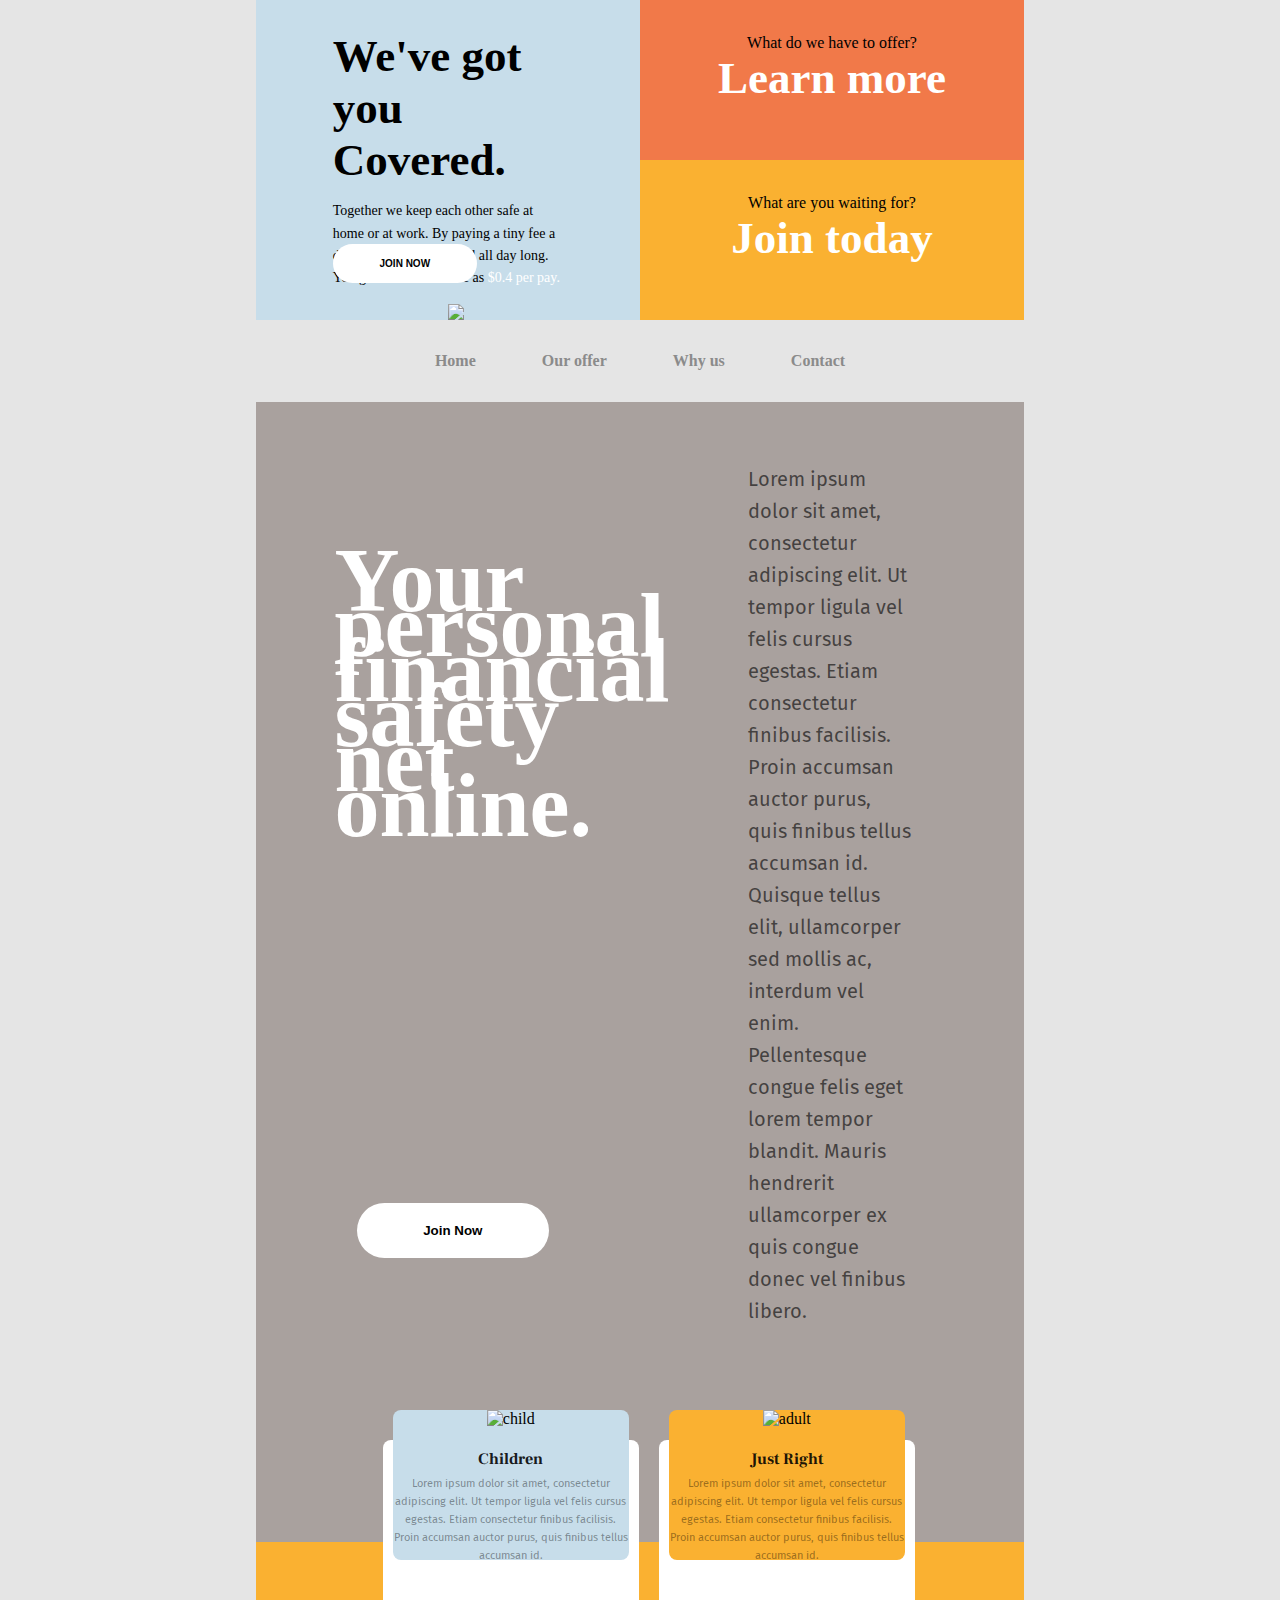
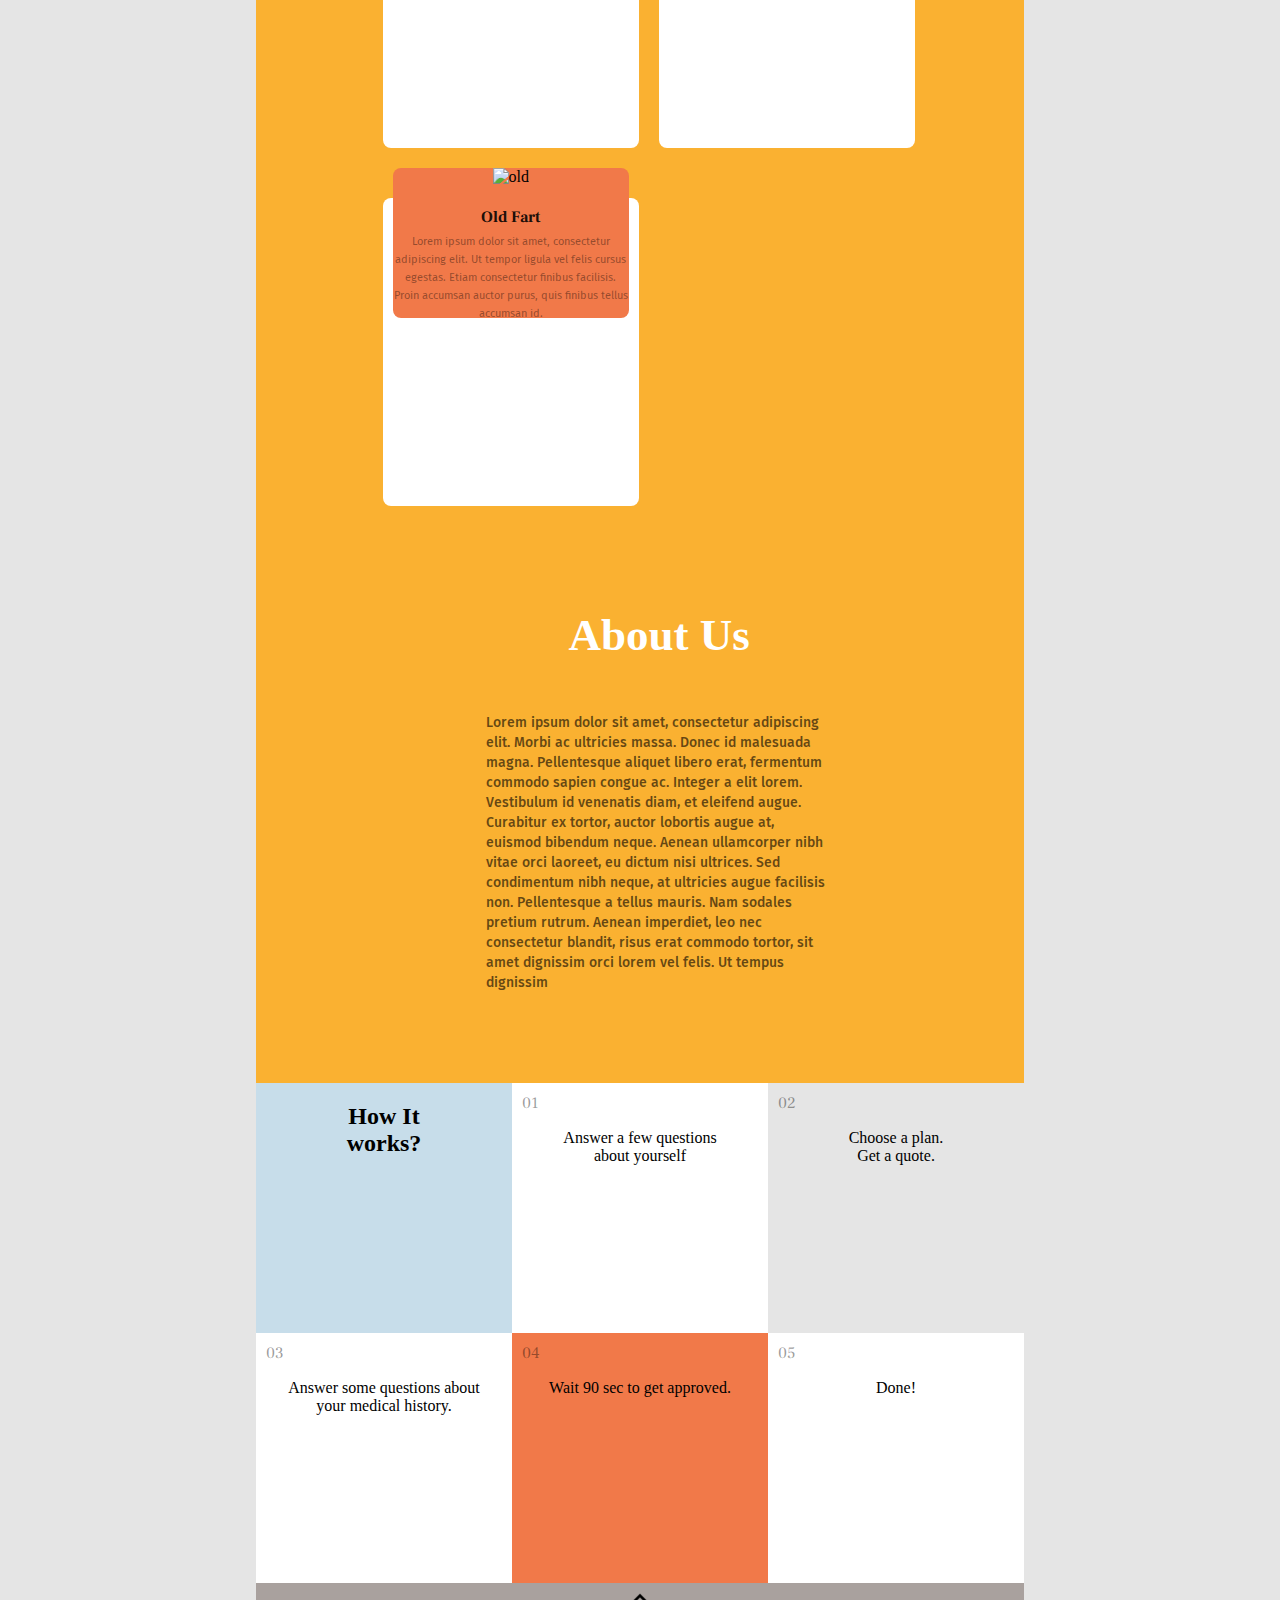
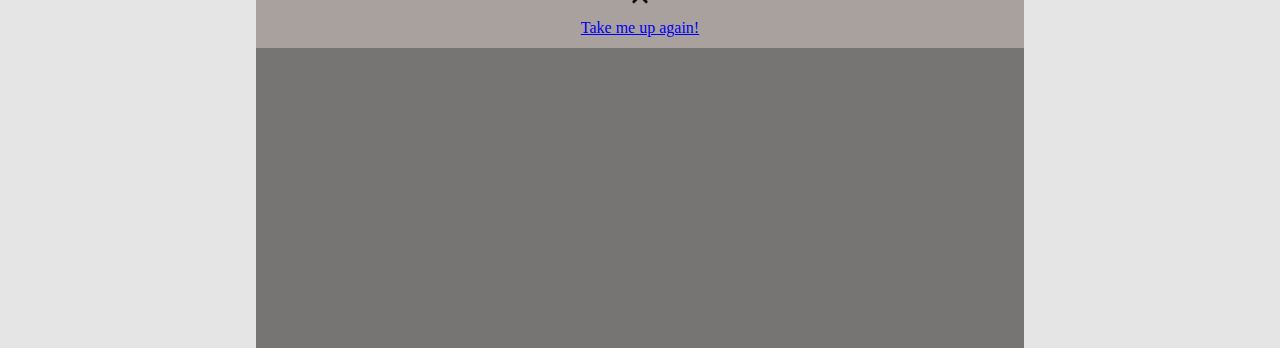
==== commit 14542102: "namnbyte bara" ====
--- a/index.html
+++ b/index.html
@@ -4,6 +4,7 @@
     <meta charset="UTF-8">
     <meta name="viewport" content="width=device-width, initial-scale=1.0">
     <link rel="stylesheet" href="style.css">
+    <link href="https://fonts.googleapis.com/css2?family=Fira+Sans&family=Frank+Ruhl+Libre&display=swap" rel="stylesheet">
     <title>Home</title>
 </head>
 <body>
@@ -44,10 +45,10 @@
     <main>
         <div class="grad-background maingrid">
           
-                      <h1 class="mitem1 whitetext wrap">Your personal financial safety net online.</h1>
-                      <div class="mitem2 wrap"> 
-                      <button class="jbutton ">Join Now</button>   </div> 
-                    <div class="mitem3 wrap">
+                      <div class="mitem1"><h1 class="whitetext">Your personal financial safety net online.</h1></div>
+                      <div class="mitem2"> 
+                      <button class="jbutton">Join Now</button>   </div> 
+                    <div class="mitem3 ">
                     <p>Lorem ipsum dolor sit amet, consectetur
                         adipiscing elit. Ut tempor ligula vel felis
                         cursus egestas. Etiam consectetur finibus
@@ -122,25 +123,29 @@
                 </div>
             </div>
             
-<section class="flex-box">
+<section class="gridbox">
 
     <div class="blue box">
-        <h2>How It <br>works?</h2>
+        <h2>How It <br>
+            works?</h2>
     </div>
 
     <div class="white box">
         <div class="numbers">01</div>
-        <p>Answer a few questions <br>about yourself</p>
+        <p>Answer a few questions <br>
+           about yourself</p>
     </div>
 
     <div class="grey box">
         <div class="numbers">02</div>
-        <p>Choose a plan. <br>Get a quote.</p>
+        <p>Choose a plan. <br>
+           Get a quote.</p>
     </div>
 
     <div class="white box">
         <div class="numbers">03</div>
-        <p>Answer some questions about <br>your medical history.</p>
+        <p>Answer some questions about <br>
+           your medical history.</p>
     </div>
 
     <div class="red box">
--- a/style.css
+++ b/style.css
@@ -1,12 +1,8 @@
-html {
-    font-family: Fira sans;
-  }
-  
-  body{
+body{
     background-color:#E5E5E5;
     max-width: 60%;
     margin: auto;
-    font-family: Fira Sans;
+  
   }
   
   
@@ -128,12 +124,13 @@
   }
   
   
-/*Main grid start*/
-.maingrid {
+  /*Main grid start*/
+  .maingrid {
     display: grid;
     grid-template-columns: repeat(2, auto);
-    grid-template-rows: repeat(4, auto);
-  }
+    grid-template-rows: repeat(5, auto);
+  }
+  
   .mitem1 {
     grid-column: 1/2;
     grid-row: 1/2;
@@ -143,22 +140,25 @@
     justify-content: center;
     max-width: 50%;
   }
+  
   .mitem2 {
     grid-column: 1/2;
     grid-row: 2/3;
     max-width: 50%;
     margin-left: 15%;
-    display: flex;
-    align-items: center;
-    justify-content: center;
-  }
+    margin-top: 10%;
+    display: flex;
+    align-items: center;
+    justify-content: center;
+  }
+  
   .mitem3 {
     display: flex;
     align-items: center;
     justify-content: center;
     grid-column: 2/3;
     grid-row: 1/3;
-    max-width: 50%;
+    max-width: 60%;
     margin-top: 15%;
   }
   
@@ -171,10 +171,7 @@
     margin-left: 10%;
     margin-right: 10%;
   }
-  .wrap    { 
-    flex-wrap: wrap row;
-  }  
-
+  
   .mitem5 {
     grid-column: 1/3;
     grid-row: 4/6;
@@ -182,28 +179,24 @@
     align-items: center;
     justify-content: center;
     flex-direction: column;
-    margin-left: 25%;
+    margin-left: 30%;
     margin-right: 25%;
-    margin-bottom: 10%;
-  }
-  .mitem2 > p {
+    margin-bottom: 10%;    
+  }
+  
+  .mitem3 > p {
     font-size: 20px;
     line-height: 1.6;
-  }
-  
-  .item5 > h1 {
-    font-size: 50px;
+    font-family: 'fira sans';
   }
   
   .item5 > p {
     max-width: 60%;
     font-size: 14px;
-  }
-  
-  .maingrid p {
-    font-size: 14px;
-  }
-
+    font-family: 'fira sans';
+  }
+  
+  
   .imageframe {
     width: 236px;
     height: 150px;
@@ -231,24 +224,24 @@
     flex-direction: column;  
   }
   .imgdesc > h4 {
-    font-family: Frank Ruhl Libre;
+    font-family: 'Frank Ruhl Libre';
     font-size: 16px;
     color: rgba(0, 0, 0, 0.9);
     margin-bottom: -5px;
   }
   .imgdesc > p {
-    font-family: Fira Sans;
+    font-family: 'Fira Sans';
     font-size: 11px;
     line-height: 18px;
     color: rgba(0, 0, 0, 0.4);
   }
   .mitem1 {
-      font-family: frank rhul libre;
+      font-family: 'frank rhul libre';
       font-size: 45px;
       line-height: 100%;
   }
   .mitem3 {
-      font-family: Fira Sans;
+      font-family: 'Fira Sans';
       font-size: 14px;
       line-height: 24px;
       color: rgba(0, 0, 0, 0.6);
@@ -256,23 +249,23 @@
   .mitem5 > h2 {
       font-size: 45px;
       color: white;
+      font-family: 'frank rhul libre';
   }
   .mitem5 > p {
-      font-size: 14px;
-      line-height: 20px;
-      color: rgba(0, 0, 0, 0.6);
-  }
-  /*Slutet på main griden*/
+    font-size: 14px;
+    line-height: 20px;
+    font-weight: 500;
+    color: rgba(0, 0, 0, 0.6);
+    font-family: 'fira sans';
+  }
+  
   .hidden {
     display: flex;
     flex-wrap: wrap;
     list-style-type: none;
   }
   
-  
-  /*Slut på nested grid*/
-  
-  
+  /*Slutet på main griden*/
   /*Knappen för body delen*/
   .jbutton {
     background-color: white;
@@ -364,36 +357,36 @@
   }
   
   /*sara*/
-    .flex-box {
+    .gridbox {
       display: grid;
-      grid-template-columns: repeat(auto-fit, minmax(320px, 1fr));
+      grid-template-columns: repeat(auto-fit, minmax(250px, 1fr));
       justify-content: center;
       text-align: center;
       }
-
+  
     .box {
-      min-height: 300px;
-    }
-
-    .flex-box > h2 {
-      font-family: Frank Ruhl Libre;
+      min-height: 250px;
+    }
+  
+    .gridbox > h2 {
+      font-family: 'Frank Ruhl Libre';
       letter-spacing: -0.02em;
       color: rgba(0, 0, 0, 0.8);
     }
     
-    .flex-box > p {
+    .gridbox > p {
       font-style: normal;
       color: rgba(0, 0, 0, 0.7);
     }
-
+  
     .numbers {
-      font-family: Frank Ruhl Libre;
+      font-family: 'Frank Ruhl Libre';
       letter-spacing: -0.02em;
       margin: 10px;
       color: rgba(0, 0, 0, 0.4);
       text-align: left;
     }
-
+  
     .button {
         margin: 0 auto;
         height: 65px;
@@ -401,22 +394,20 @@
     
         background-color: #a9a19e;
     }
-
+  
     .arrow {
       image-orientation: inherit;
     }
     
     
     .footer {
-        margin: 0 auto;
-        height: 340px;
-    
+        height: 300px;
         background-color: #777574;
     
     }
-
+  
         /*contact element*/
-
+  
     /*contact header, flexbox*/
     .contact-header{
       display: flex;
@@ -426,7 +417,7 @@
       min-height: 350px;
       font-size: 2.4rem;
   }
-
+  
   /*cheader flex items*/
   .cheader-flex-item1{
       text-align: center;
@@ -439,12 +430,12 @@
       flex-basis: 30%;
       margin-bottom: -3.7rem;
   }
-
+  
   /*contact main*/
   .cmain{
       min-height: 600px;
   }
-
+  
   /*flexbox main*/ 
   .cmain-flexbox{
       display: flex;
@@ -452,49 +443,49 @@
       min-height: 600px;
       justify-content: space-around;
   }
-
+  
   /*flexbox main items*/ 
   .cmain-flex-item1{
       flex-basis: 30%;
       margin-top: 8rem;
   }
-
+  
   .cmain-flex-item1 h1{
       font-size: 2.7rem;
       margin-top: 0;
   }
- 
+  
   .cmain-flex-item2{
       flex-basis: 43%;
       margin-top: 8rem;
   }
-
+  
   /*formulär*/
   .cmain-flex-item2 label{
       color: #e0dad8;
   }
-
+  
   input[type=text]{
       padding: 12px;
       border: 2px solid #A9A19E;
       display: block;
-
-  }
-
-/*flexbox för map*/
+  
+  }
+  
+  /*flexbox för map*/
   .map{
       background-image: url("img/map.png");
       min-height: 400px;
   }
-
-
-/*contact footer*/
+  
+  
+  /*contact footer
   .cfooter{
       min-height: 300px;
       background-color: grey;
   }
-
-
+  */
+  
     
   
     /* Media queries */
@@ -504,7 +495,7 @@
         max-width: 100%;
     }
     .grad-background {
-        background: linear-gradient(180deg, #A9A19E 75%,#FAB131 25%);
+        background: linear-gradient(180deg, #A9A19E 80%,#FAB131 20%);
       }
     .gheader{
         grid-template-rows: repeat(4, 350px);
@@ -521,13 +512,13 @@
       min-width: 90%;
       padding: 0;
     }
-
+  
     .box1-item-2{
       grid-column: 1;
       grid-row: 2;
       margin: 0;
     }
-
+  
     .box1-item-3{
       display: block;
       max-width: 85%;
@@ -536,8 +527,63 @@
       overflow: auto;
       margin-bottom: -1%;
     }
-
+  
     nav{
         display: none;
     }
+  
+    .mitem1 {
+      grid-column: 1/4;
+      grid-row: 1/2;
+      margin-top: 5%;
+  
+  }
+    
+    .mitem2 {
+      grid-column: 1/2;
+      grid-row: 2/3;
+      margin-left: 25%;
+      margin-top: 10%;
+      display: flex;
+      align-items: center;
+      justify-content: center;
+  }
+    
+    .mitem3 {
+      display: flex;
+      grid-column: 1/4;
+      grid-row: 3/3;
+      margin-top: 15%;
+      margin-right: 40px;
+      margin-left: 10%;
+  }
+      
+   .mitem4 {
+      grid-column: 1/2;
+      grid-row: 4/5;
+      margin-top: 10%;
+      margin-right: 10%;
+  }
+  
+  .mitem5 {
+      grid-column: 1/3;
+      grid-row: 5/6;
+      display: flex;
+      align-items: center;
+      justify-content: center;
+      flex-direction: column;
+      margin-top: -40px;
+      margin-left: 10%;
+      margin-right: 5%;
+      margin-bottom: 15%;
+  }
+    .flex-box {
+      max-width: 100%;
+      min-width: 100%;
+    }
+  
+    .button {
+      display: none;
+    }
+  
     }